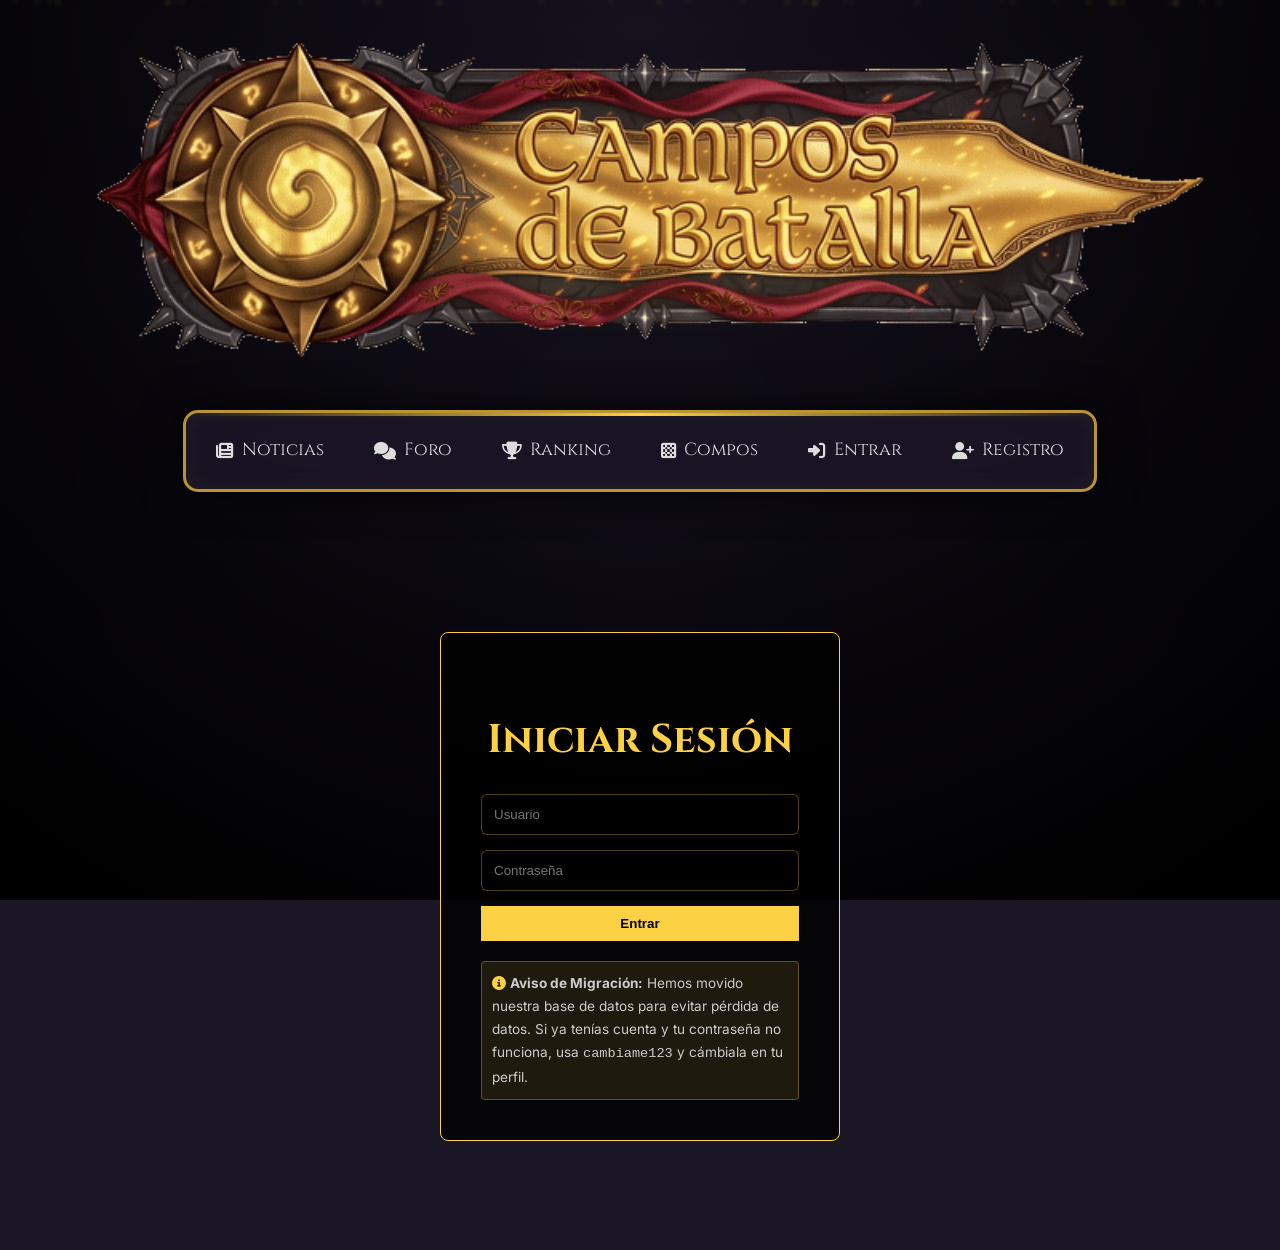
==== admin.html @ 14086f9f "Initial commit - BG Ranking Latam (Dual DB & Country Flags)" ====
<!DOCTYPE html>
<html lang="es">

<head>
    <meta charset="UTF-8">
    <meta name="viewport" content="width=device-width, initial-scale=1.0">
    <title>Panel Admin | La Taberna</title>

    <!-- Favicons -->
    <link rel="apple-touch-icon" sizes="180x180" href="/apple-touch-icon.png">
    <link rel="icon" type="image/png" sizes="32x32" href="/favicon-32x32.png">
    <link rel="icon" type="image/png" sizes="16x16" href="/favicon-16x16.png">
    <link rel="manifest" href="/site.webmanifest">
    <link
        href="https://fonts.googleapis.com/css2?family=Cinzel:wght@400;700;900&family=Lato:wght@300;400;700&display=swap"
        rel="stylesheet">
    <link rel="stylesheet" href="https://cdnjs.cloudflare.com/ajax/libs/font-awesome/6.4.0/css/all.min.css">
    <link href="https://cdn.quilljs.com/1.3.6/quill.snow.css" rel="stylesheet">
    <link rel="stylesheet" href="styles.css">
    <style>
        .admin-container {
            width: 100%;
            max-width: 950px;
            margin: 0 auto;
            padding: 20px;
            color: #eee;
        }

        .login-box {
            background: rgba(0, 0, 0, 0.8);
            padding: 40px;
            border: 1px solid var(--hs-gold);
            border-radius: 8px;
            max-width: 400px;
            margin: 50px auto;
            text-align: center;
        }

        .login-box input {
            width: 100%;
            padding: 10px;
            margin-bottom: 15px;
            background: #222;
            border: 1px solid #444;
            color: #fff;
        }

        .login-box button {
            width: 100%;
            padding: 10px;
            background: var(--hs-gold);
            border: none;
            font-weight: bold;
            cursor: pointer;
        }

        .admin-panel {
            display: none;
        }

        .tab-content {
            display: none;
        }

        .panel-section {
            background: rgba(255, 255, 255, 0.03);
            border: 1px solid var(--glass-border);
            backdrop-filter: blur(10px);
            padding: 25px;
            margin-bottom: 25px;
            border-radius: 12px;
            box-shadow: 0 4px 15px rgba(0, 0, 0, 0.2);
        }

        .panel-section h3 {
            border-bottom: 2px solid var(--hs-gold-dim);
            padding-bottom: 12px;
            margin-bottom: 20px;
            color: var(--hs-gold);
            font-family: 'Cinzel', serif;
            letter-spacing: 1px;
        }

        .form-group {
            margin-bottom: 15px;
        }

        .form-group label {
            display: block;
            margin-bottom: 8px;
            color: #ccc;
            font-size: 0.9rem;
            font-weight: 500;
        }

        .form-group input,
        .form-group textarea,
        .login-box input {
            width: 100%;
            padding: 12px;
            background: rgba(0, 0, 0, 0.4);
            border: 1px solid var(--glass-border);
            border-radius: 6px;
            color: #fff;
            transition: all 0.3s;
        }

        .form-group input:focus,
        .login-box input:focus {
            outline: none;
            border-color: var(--hs-gold);
            background: rgba(0, 0, 0, 0.6);
            box-shadow: 0 0 10px rgba(252, 209, 68, 0.2);
        }

        .btn-action {
            background: linear-gradient(135deg, #4a6fa5, #355086);
            border: none;
            border-radius: 6px;
            color: #fff;
            padding: 10px 20px;
            font-weight: bold;
            cursor: pointer;
            transition: all 0.3s;
            display: inline-flex;
            align-items: center;
            gap: 8px;
        }

        .btn-action:hover {
            transform: translateY(-2px);
            box-shadow: 0 5px 15px rgba(0, 0, 0, 0.3);
            filter: brightness(1.1);
        }

        .admin-tabs {
            display: flex;
            gap: 10px;
            margin-bottom: 25px;
            border-bottom: 2px solid rgba(255, 255, 255, 0.05);
            padding-bottom: 10px;
        }

        .tab-btn {
            background: rgba(255, 255, 255, 0.05);
            border: 1px solid transparent;
            color: #aaa;
            padding: 10px 20px;
            cursor: pointer;
            border-radius: 8px 8px 0 0;
            transition: all 0.3s;
            font-family: 'Cinzel', serif;
            font-size: 0.9rem;
        }

        .tab-btn:hover {
            color: #fff;
            background: rgba(255, 255, 255, 0.1);
        }

        .tab-btn.active {
            background: rgba(252, 209, 68, 0.1);
            color: var(--hs-gold);
            border-bottom: 2px solid var(--hs-gold);
            border-left: 1px solid rgba(252, 209, 68, 0.2);
            border-right: 1px solid rgba(252, 209, 68, 0.2);
            border-top: 1px solid rgba(252, 209, 68, 0.2);
        }

        .user-row {
            background: rgba(255, 255, 255, 0.03);
            border: 1px solid rgba(255, 255, 255, 0.05);
            padding: 15px;
            margin-bottom: 10px;
            border-radius: 10px;
            display: flex;
            justify-content: space-between;
            align-items: center;
            transition: all 0.3s;
        }

        .user-row:hover {
            background: rgba(252, 209, 68, 0.05);
            border-color: rgba(252, 209, 68, 0.2);
        }
    </style>
</head>

<body class="admin-bg-premium">
    <div class="particles" id="particles"></div>
    <main class="content-wrapper">
        <header>
            <div class="header-banner"></div>
            <nav id="main-nav" class="main-nav"></nav>
        </header>

        <div class="admin-container">
            <!-- Login View -->
            <div id="login-view" class="login-box">
                <h2 style="font-family:'Cinzel'; color:var(--hs-gold); margin-bottom:20px;">Iniciar Sesión</h2>
                <input type="text" id="username" placeholder="Usuario">
                <input type="password" id="password" placeholder="Contraseña">
                <button onclick="login()">Entrar</button>
                <div
                    style="margin-top:20px; padding:10px; background:rgba(252,209,68,0.1); border:1px solid rgba(252,209,68,0.3); border-radius:4px; font-size:0.85rem; color:#ccc; text-align:left;">
                    <i class="fa-solid fa-circle-info" style="color:var(--hs-gold);"></i>
                    <strong>Aviso de Migración:</strong> Hemos movido nuestra base de datos para evitar pérdida de
                    datos.
                    Si ya tenías cuenta y tu contraseña no funciona, usa <code>cambiame123</code> y cámbiala en tu
                    perfil.
                </div>
                <p id="login-error" style="color:red; margin-top:10px; display:none;"></p>
            </div>

            <!-- Admin Panel View -->
            <div id="admin-panel" class="admin-panel">
                <div style="display:flex; justify-content:space-between; align-items:center; margin-bottom:20px;">
                    <h1>Panel de Administración</h1>
                    <button onclick="logout()"
                        style="background:#555; color:#fff; border:none; padding:5px 10px;">Salir</button>
                </div>

                <!-- Tabs -->
                <div class="admin-tabs" style="margin-bottom: 20px; border-bottom: 1px solid #444;">
                    <button class="tab-btn active" onclick="switchTab('tab-dashboard')">Dashboard</button>
                    <button class="tab-btn" onclick="switchTab('tab-news')">Noticias</button>
                    <button class="tab-btn" onclick="switchTab('tab-forum')">Foro</button>
                    <button class="tab-btn" onclick="switchTab('tab-players')">Jugadores</button>
                    <button class="tab-btn" onclick="switchTab('tab-users')">Usuarios</button>
                    <button class="tab-btn" onclick="switchTab('tab-profile')">Mi Cuenta</button>
                </div>

                <!-- Tab: Dashboard -->
                <div id="tab-dashboard" class="tab-content" style="display:block;">
                    <div
                        style="display:grid; grid-template-columns: repeat(auto-fit, minmax(200px, 1fr)); gap:20px; margin-bottom:30px;">
                        <div class="panel-section" style="margin-bottom:0; text-align:center;">
                            <h4 style="color:var(--hs-gold);">Noticias</h4>
                            <div id="stat-news" style="font-size:2rem; font-weight:bold;">0</div>
                        </div>
                        <div class="panel-section" style="margin-bottom:0; text-align:center;">
                            <h4 style="color:var(--hs-gold);">Jugadores</h4>
                            <div id="stat-players" style="font-size:2rem; font-weight:bold;">0</div>
                        </div>
                        <div class="panel-section" style="margin-bottom:0; text-align:center;">
                            <h4 style="color:var(--hs-gold);">Usuarios</h4>
                            <div id="stat-users" style="font-size:2rem; font-weight:bold;">0</div>
                        </div>
                    </div>

                    <div class="panel-section">
                        <h3>Acciones Rápidas</h3>
                        <div style="display:flex; gap:10px; flex-wrap:wrap;">
                            <button class="btn-action" onclick="switchTab('tab-news')"><i class="fa-solid fa-plus"></i>
                                Nueva Noticia</button>
                            <button class="btn-action" style="background:#28a745;" onclick="switchTab('tab-players')"><i
                                    class="fa-solid fa-user-plus"></i> Añadir Jugador</button>
                            <button class="btn-action" style="background:#6c757d;"
                                onclick="window.location.href='/forum.html'"><i class="fa-solid fa-comments"></i> Ir al
                                Foro</button>
                        </div>
                    </div>
                </div>

                <!-- Tab: Foro -->
                <div id="tab-forum" class="tab-content" style="display:none;">
                    <div class="panel-section">
                        <h3>Gestión del Foro</h3>
                        <p>Lista de todos los temas publicados. Puedes gestionar temas y mensajes.</p>
                        <div id="admin-forum-list" class="user-list">
                            <!-- Forum topics will be loaded here -->
                            <div style="text-align:center; padding:20px;">Cargando foro...</div>
                        </div>
                    </div>
                </div>

                <!-- Tab: Perfil (For Everyone) -->
                <div id="tab-profile" class="tab-content">
                    <div class="panel-section">
                        <h3>Información de Cuenta</h3>
                        <div class="user-row"
                            style="background:rgba(252,209,68,0.1); border:1px solid var(--hs-gold); padding:15px; border-radius:8px;">
                            <div class="user-info" style="font-family:'Cinzel';">
                                <strong>Usuario:</strong> <span id="profile-username">---</span><br>
                                <strong>Rango:</strong> <span id="profile-role">---</span><br>
                                <strong>BattleTag:</strong> <span id="profile-battletag">---</span>
                            </div>
                        </div>

                        <div
                            style="margin-top:20px; background:rgba(252,209,68,0.05); padding:15px; border-radius:8px; border:1px solid rgba(252,209,68,0.2);">
                            <h4 style="color:var(--hs-gold); margin-bottom:15px;"><i class="fa-solid fa-id-card"></i>
                                Actualizar BattleTag</h4>
                            <div class="form-group" style="display:flex; gap:10px; margin-bottom:0;">
                                <input type="text" id="new-battletag" placeholder="Ej: MiTag#1234" style="flex:1;">
                                <button class="btn-action" onclick="updateBattleTag()"
                                    style="white-space:nowrap;">Guardar Tag</button>
                            </div>
                            <p id="bt-msg" style="margin-top:10px; font-size:0.85rem;"></p>
                        </div>

                        <div style="margin-top:30px; border-top:1px solid rgba(252,209,68,0.2); padding-top:20px;">
                            <h4 style="color:var(--hs-gold); margin-bottom:15px;"><i class="fa-solid fa-lock"></i>
                                Seguridad: Cambiar Contraseña</h4>
                            <div id="pass-msg" style="margin-bottom:15px; font-weight:bold;"></div>
                            <div class="form-group">
                                <label>Contraseña Actual</label>
                                <input type="password" id="pass-current" placeholder="Tu contraseña actual">
                            </div>
                            <div class="form-group">
                                <label>Nueva Contraseña</label>
                                <input type="password" id="pass-new" placeholder="Min. 6 caracteres">
                            </div>
                            <div class="form-group">
                                <label>Confirmar Nueva Contraseña</label>
                                <input type="password" id="pass-confirm" placeholder="Repite la nueva contraseña">
                            </div>
                            <button class="btn-action" onclick="changePassword()">Actualizar Contraseña</button>
                        </div>
                    </div>
                </div>

                <!-- Tab: Jugadores -->
                <div id="tab-players" class="tab-content">
                    <div class="panel-section">
                        <h3>Añadir Jugador al Ranking</h3>
                        <div class="form-group">
                            <label>BattleTag (Nombre#1234)</label>
                            <input type="text" id="player-bt" placeholder="Ej: Kuosito#2154">
                        </div>
                        <div class="form-group">
                            <label>Canal de Twitch (Opcional)</label>
                            <input type="text" id="player-twitch" placeholder="Ej: kuosito">
                        </div>
                        <button class="btn-action" onclick="addPlayer()">Añadir Jugador</button>
                        <p id="player-msg" style="margin-top:10px;"></p>
                    </div>

                    <div class="panel-section" style="border-color: #ff6b6b;">
                        <h3 style="color:#ff6b6b; border-color:#ff6b6b;">Eliminar Jugador</h3>
                        <div class="form-group">
                            <label>BattleTag a eliminar</label>
                            <input type="text" id="del-player-bt" placeholder="Ej: Trolls#1234">
                        </div>
                        <button class="btn-action" style="background:#ff4444;" onclick="deletePlayer()">Eliminar
                            Jugador</button>
                    </div>
                </div>

                <!-- Tab: Noticias -->
                <div id="tab-news" class="tab-content" style="display:none;">
                    <div class="panel-section" id="news-editor-container">
                        <h3 id="news-form-title">Publicar Noticia</h3>
                        <input type="hidden" id="edit-news-id">
                        <div class="form-group">
                            <label>Título</label>
                            <input type="text" id="news-title">
                        </div>
                        <div class="form-group">
                            <label>Contenido</label>
                            <div style="margin-bottom:8px; display:flex; gap:5px;">
                                <button class="btn-action" style="padding:4px 8px; font-size:0.75rem;"
                                    onclick="insertMediaToQuill('img')"><i class="fa-solid fa-image"></i>
                                    +Imagen</button>
                                <button class="btn-action" style="padding:4px 8px; font-size:0.75rem;"
                                    onclick="insertMediaToQuill('yt')"><i class="fa-brands fa-youtube"></i>
                                    +YouTube</button>
                                <button class="btn-action"
                                    style="padding:4px 8px; font-size:0.75rem; background:#9146ff;"
                                    onclick="insertMediaToQuill('tw')"><i class="fa-brands fa-twitch"></i>
                                    +Twitch</button>
                            </div>
                            <div id="news-editor-quill" style="height: 300px;"></div>
                        </div>
                        <div style="display:flex; gap:10px;">
                            <button class="btn-action" id="btn-post-news" onclick="postNews()">Publicar Noticia</button>
                            <button class="btn-action" id="btn-cancel-edit" style="background:#555; display:none;"
                                onclick="cancelNewsEdit()">Cancelar</button>
                        </div>
                        <div id="news-comments-section"
                            style="display:none; margin-top:30px; border-top:1px solid rgba(252,209,68,0.2); padding-top:20px;">
                            <h4 style="color:var(--hs-gold); margin-bottom:15px;">Gestionar Comentarios</h4>
                            <div id="news-comments-list"></div>
                        </div>
                        <p id="news-msg" style="margin-top:10px;"></p>
                    </div>

                    <div class="panel-section">
                        <h3>Gestionar Noticias</h3>
                        <div id="admin-news-list" style="max-height: 400px; overflow-y: auto;">
                            <!-- List of news will be injected here -->
                        </div>
                    </div>
                </div>

                <!-- Tab: Usuarios -->
                <div id="tab-users" class="tab-content" style="display:none;">
                    <div class="panel-section">
                        <h3>Gestión de Usuarios</h3>
                        <button class="btn-action" onclick="loadUsers()">Recargar Lista</button>
                        <div id="users-list" style="margin-top:20px; max-height: 400px; overflow-y: auto;">
                            <!-- Users injected here -->
                        </div>
                    </div>
                </div>

            </div>
        </div>

    </main>
    <script src="https://cdn.quilljs.com/1.3.6/quill.js"></script>
    <script src="js/utils.js"></script>
    <script src="js/nav.js"></script>
    <script src="js/admin.js"></script>
</body>

</html>
---- styles.css ----
:root {
    --hs-gold: #fcd144;
    --hs-gold-dim: #b89531;
    --hs-blue-glow: #00d2ff;
    --hs-text: #f0f0f0;
    --hs-tournament: #00ff9d;
    --twitch-color: #9146ff;
    --bg-dark: #1b1626;
    --card-bg: rgba(27, 22, 38, 0.85);
    --glass-border: rgba(252, 209, 68, 0.3);
    --duel-red: #ff4500;
}

/* Accessibility Focus */
:focus-visible {
    outline: 2px solid var(--hs-gold);
    outline-offset: 2px;
}

* {
    box-sizing: border-box;
}

body {
    font-family: 'Lato', sans-serif;
    background-color: #0b0d12;
    background-image: linear-gradient(rgba(0, 0, 0, 0.6), rgba(0, 0, 0, 0.6)), url('assets/img/bg.png');
    background-size: cover;
    background-position: center;
    background-attachment: fixed;
    color: var(--hs-text);
    margin: 0;
    padding: 0;
    min-height: 100vh;
    overflow-x: hidden;
}

.admin-bg-premium {
    background-color: var(--bg-dark) !important;
    background-image: radial-gradient(circle at top, #1b1626 0%, #000 100%) !important;
    background-attachment: fixed !important;
}

/* Particles handled by utils.js */

.podium-info {
    width: 100%;
    position: absolute;
    bottom: 35px;
    left: 0;
    z-index: 2;
    display: flex;
    flex-direction: column;
    align-items: center;
    gap: 5px;
    background: none;
    transition: all 0.4s ease-out;
}

.rank-1 .podium-info {
    bottom: -5px;
}

.rank-2 .podium-info {
    bottom: -5px;
}

.rank-3 .podium-info {
    bottom: -5px;
}

.podium-card:hover .podium-info {
    transform: scale(1.1) translateY(15px);
}

.rank-2 .podium-info,
.rank-3 .podium-info {
    background: none;
}

.podium-name {
    font-family: 'Metamorphic', serif;
    font-weight: 900;
    text-transform: uppercase;
    letter-spacing: 1px;
    text-shadow: 2px 2px 0 #000, -1px -1px 0 #000, 1px -1px 0 #000, -1px 1px 0 #000, 1px 1px 0 #000;
}

.rank-1 .podium-name {
    color: #fcd144;
}

.rank-2 .podium-name {
    color: #e0e0e0;
}

.rank-3 .podium-name {
    color: #cd7f32;
}

.podium-tag,
.podium-mmr {
    text-shadow: 2px 2px 0 #000, -1px -1px 0 #000, 1px -1px 0 #000, -1px 1px 0 #000, 1px 1px 0 #000;
}

.content-wrapper {
    position: relative;
    z-index: 1;
    display: flex;
    flex-direction: column;
    align-items: center;
    padding: 40px 20px;
    max-width: 1200px;
    margin: 0 auto;
}

header {
    text-align: center;
    margin-bottom: 40px;
}

h1 {
    font-family: 'Metamorphic', serif;
    font-weight: 900;
    font-size: 4rem;
    color: var(--hs-gold);
    text-transform: uppercase;
    text-shadow: 0 4px 15px rgba(0, 0, 0, 0.9), 0 0 30px rgba(252, 209, 68, 0.6);
    margin: 0;
    letter-spacing: 6px;
}

.subtitle {
    font-family: 'MedievalSharp', cursive;
    color: var(--hs-gold);
    font-size: 2.2rem;
    margin: 40px 0 20px 0;
    letter-spacing: 3px;
    text-shadow: 0 4px 10px rgba(0, 0, 0, 0.8);
    display: block;
    text-align: center;
    text-transform: uppercase;
}

.header-banner {
    width: 100vw;
    height: 350px;
    background: url('assets/img/ranking_spanish_flag_banner.gif') center top/contain no-repeat;
    border: none;
    box-shadow: none;
    margin: 0;
    margin-left: calc(-50vw + 50%);
    margin-bottom: 20px;
    position: relative;
    display: block;
    overflow: hidden;
}

/* Elegant pulsing golden glow animation */
.header-banner::before {
    content: "";
    position: absolute;
    top: 0;
    left: 0;
    width: 100%;
    height: 100%;
    background: radial-gradient(ellipse at center, rgba(252, 209, 68, 0.15) 0%, transparent 50%);
    animation: pulse-glow 3s infinite ease-in-out;
    pointer-events: none;
    z-index: 5;
}

.header-banner::after {
    content: "";
    position: absolute;
    top: 0;
    left: -100%;
    width: 50%;
    height: 100%;
    background: linear-gradient(90deg, transparent 0%, rgba(255, 255, 255, 0.08) 50%, transparent 100%);
    animation: sweep 8s infinite linear;
    pointer-events: none;
    z-index: 10;
}

@keyframes pulse-glow {

    0%,
    100% {
        opacity: 0.3;
        transform: scale(1);
    }

    50% {
        opacity: 0.8;
        transform: scale(1.02);
    }
}

@keyframes sweep {
    0% {
        left: -100%;
    }

    100% {
        left: 200%;
    }
}

.banner-title {
    position: relative;
    z-index: 5;
    font-family: 'Metamorphic', serif;
    font-size: 3rem;
    color: var(--hs-gold);
    text-transform: uppercase;
    text-shadow: 0 4px 10px rgba(0, 0, 0, 0.9), 0 0 20px rgba(252, 209, 68, 0.5);
    margin-bottom: 15px;
    letter-spacing: 4px;
}

.ornate-container {
    display: none;
}

.rune {
    position: absolute;
    font-family: 'Cinzel', serif;
    color: rgba(252, 209, 68, 0.3);
    font-size: 1.5rem;
    pointer-events: none;
    animation: rune-float 20s infinite linear;
}

@keyframes rune-float {
    0% {
        transform: translateY(100vh) rotate(0deg);
        opacity: 0;
    }

    10% {
        opacity: 0.5;
    }

    90% {
        opacity: 0.5;
    }

    100% {
        transform: translateY(-10vh) rotate(360deg);
        opacity: 0;
    }
}

.season-label {
    font-family: 'Cinzel', serif;
    color: var(--hs-gold);
    font-size: 1.2rem;
    letter-spacing: 2px;
    margin-bottom: 8px;
    opacity: 0.8;
}

.season-nav {
    display: flex;
    gap: 6px;
    flex-wrap: nowrap;
    justify-content: center;
    margin-bottom: 30px;
    max-width: 100%;
    overflow-x: auto;
    padding-bottom: 5px;
    scrollbar-width: none;
    /* Hide scrollbar Firefox */
}

.season-nav::-webkit-scrollbar {
    display: none;
    /* Hide scrollbar Chrome/Safari */
}

.season-btn {
    background: rgba(43, 29, 48, 0.4);
    border: 1px solid var(--glass-border);
    color: #888;
    padding: 5px 10px;
    font-family: 'Lato', sans-serif;
    /* Cleaner for just numbers */
    cursor: pointer;
    transition: all 0.2s cubic-bezier(0.4, 0, 0.2, 1);
    font-size: 0.85rem;
    font-weight: bold;
    border-radius: 4px;
    backdrop-filter: blur(5px);
    white-space: nowrap;
    min-width: 35px;
}

.season-btn:hover {
    border-color: var(--hs-gold);
    color: #fff;
    background: rgba(252, 209, 68, 0.1);
    transform: translateY(-2px);
}

.season-btn.active {
    background: var(--hs-gold);
    color: #1a0f1f;
    border-color: var(--hs-gold);
    font-weight: bold;
    box-shadow: 0 0 20px rgba(252, 209, 68, 0.5);
    transform: scale(1.05);
}

.podium {
    display: flex;
    justify-content: center;
    align-items: flex-end;
    gap: 20px;
    margin-bottom: 50px;
    width: 100%;
}

.podium-card {
    background: rgba(27, 22, 38, 0.3);
    border: none;
    border-radius: 15px;
    padding: 20px;
    text-align: center;
    backdrop-filter: blur(5px);
    transition: all 0.3s cubic-bezier(0.4, 0, 0.2, 1);
    position: relative;
    box-shadow: none;
    display: flex;
    flex-direction: column;
    align-items: center;
    justify-content: flex-end;
    overflow: hidden;
    min-height: 450px;
    cursor: pointer;
}

.podium-card:hover {
    transform: translateY(-10px) scale(1.05);
    z-index: 10;
}

.podium-card>* {
    position: relative;
    z-index: 2;
    text-shadow: 0 2px 4px rgba(0, 0, 0, 0.9);
}

.podium-badge {
    background: var(--hs-gold);
    color: #000;
    padding: 5px 15px;
    border-radius: 20px;
    font-size: 0.8rem;
    font-weight: bold;
    font-family: 'Cinzel', serif;
    margin-bottom: 10px;
    box-shadow: 0 0 10px rgba(252, 209, 68, 0.5);
}

/* Tiered Badges */
.badge-coins {
    background: linear-gradient(135deg, #7f8c8d 0%, #bdc3c7 100%);
    color: #fff;
    border: 1px solid #95a5a6;
}

.badge-apprentice {
    background: linear-gradient(135deg, #cd7f32 0%, #e6aa68 100%);
    color: #fff;
    border: 1px solid #a0522d;
}

.badge-mercenary {
    background: linear-gradient(135deg, #bdc3c7 0%, #ecf0f1 100%);
    color: #333;
    border: 1px solid #7f8c8d;
}

.badge-veteran {
    background: linear-gradient(135deg, #f1c40f 0%, #f39c12 100%);
    color: #fff;
    border: 1px solid #d35400;
    box-shadow: 0 0 5px rgba(243, 156, 18, 0.5);
}

.badge-archmage {
    background: linear-gradient(135deg, #3498db 0%, #2980b9 100%);
    color: #fff;
    border: 1px solid #3498db;
    box-shadow: 0 0 8px rgba(52, 152, 219, 0.6);
}

.badge-titan {
    background: linear-gradient(135deg, #8e44ad 0%, #9b59b6 100%);
    color: #fff;
    border: 1px solid #8e44ad;
    box-shadow: 0 0 10px rgba(142, 68, 173, 0.7);
}

.badge-legacy {
    background: linear-gradient(135deg, #c0392b 0%, #e74c3c 100%);
    color: #fff;
    border: 1px solid #c0392b;
    box-shadow: 0 0 12px rgba(231, 76, 60, 0.8);
}

.badge-primordial {
    background: linear-gradient(135deg, #FFD700 0%, #FFA500 50%, #FFD700 100%);
    background-size: 200% auto;
    color: #000;
    border: 1px solid #B8860B;
    box-shadow: 0 0 15px rgba(255, 215, 0, 0.8), 0 0 30px rgba(255, 165, 0, 0.6);
    animation: shine 3s linear infinite;
    font-weight: 900;
}

@keyframes shine {
    to {
        background-position: 200% center;
    }
}

.duel-checkbox-wrapper {
    display: inline-block;
    position: relative;
    cursor: pointer;
    font-size: 1.2rem;
    user-select: none;
}

.duel-checkbox-wrapper input {
    position: absolute;
    opacity: 0;
    cursor: pointer;
    height: 0;
    width: 0;
}

.duel-checkmark {
    display: inline-flex;
    align-items: center;
    justify-content: center;
    height: 35px;
    width: 35px;
    background-color: rgba(255, 255, 255, 0.05);
    border: 2px solid var(--glass-border);
    border-radius: 50%;
    color: #555;
    transition: all 0.3s;
}

.duel-checkbox-wrapper:hover input~.duel-checkmark {
    background-color: rgba(255, 255, 255, 0.1);
    border-color: var(--hs-gold);
}

.duel-checkbox-wrapper input:checked~.duel-checkmark {
    background-color: var(--duel-red);
    border-color: var(--duel-red);
    color: #fff;
    box-shadow: 0 0 15px var(--duel-red);
    transform: scale(1.1) rotate(15deg);
}

.stats-btn {
    background: linear-gradient(180deg, rgba(252, 209, 68, 0.2) 0%, rgba(252, 209, 68, 0.05) 100%);
    border: 2px solid var(--hs-gold-dim);
    border-radius: 8px;
    color: var(--hs-gold);
    padding: 8px 12px;
    cursor: pointer;
    transition: all 0.3s;
    font-size: 1rem;
}

.stats-btn:hover {
    background: var(--hs-gold);
    color: #000;
    box-shadow: 0 0 15px rgba(252, 209, 68, 0.5);
    transform: scale(1.1);
}

.twitch-link {
    color: var(--twitch-color);
    text-decoration: none;
    font-weight: bold;
    transition: all 0.3s;
}

.twitch-link:hover {
    text-shadow: 0 0 10px var(--twitch-color);
}

.twitch-link.live {
    color: #fff;
    background: var(--twitch-color);
    padding: 4px 10px;
    border-radius: 10px;
    animation: pulse-live 2s infinite;
}

.podium-card.rank-1 {
    width: 320px;
    order: 2;
    z-index: 5;
    transform: scale(1.05);
}

.podium-card.rank-1:hover {
    transform: scale(1.15) translateY(-10px);
}

.podium-card.rank-2 {
    width: 280px;
    order: 1;
}

.podium-card.rank-3 {
    width: 280px;
    order: 3;
}

.rank-medal {
    position: absolute;
    top: 0;
    left: 0;
    width: 100%;
    height: 100%;
    background-size: contain;
    background-repeat: no-repeat;
    background-position: center bottom;
    z-index: 0;
    transition: transform 0.5s;
}

.podium-card:hover .rank-medal {
    transform: scale(1.1);
}

.rank-1 .rank-medal {
    background-image: url('assets/podium/top1.gif');
    height: 100%;
}

.rank-2 .rank-medal {
    background-image: url('assets/podium/top2.gif');
}

.rank-3 .rank-medal {
    background-image: url('assets/podium/top3.gif');
}

.podium-name {
    font-size: 1.4rem;
    color: #fff;
    margin: 10px 0;
}

.podium-mmr {
    font-family: 'Cinzel', serif;
    font-weight: bold;
    color: var(--hs-gold);
    font-size: 1.2rem;
}

.podium-tag {
    font-size: 0.8rem;
    color: #999;
    margin-top: -5px;
}

.search-container {
    width: 100%;
    max-width: 950px;
    margin-bottom: 20px;
    display: flex;
    gap: 15px;
}

.search-input {
    flex: 1;
    background: rgba(0, 0, 0, 0.5);
    border: 2px solid var(--glass-border);
    border-radius: 50px;
    padding: 15px 30px;
    color: #fff;
    font-size: 1.1rem;
    font-family: 'MedievalSharp', cursive;
    outline: none;
    transition: all 0.3s;
    backdrop-filter: blur(5px);
    box-shadow: 0 4px 15px rgba(0, 0, 0, 0.3);
}

.search-input:focus {
    border-color: var(--hs-gold);
    background: rgba(0, 0, 0, 0.7);
    box-shadow: 0 0 20px rgba(252, 209, 68, 0.3);
}

.table-container {
    width: 100%;
    max-width: 950px;
    background: rgba(27, 22, 38, 0.7);
    border: 1px solid var(--glass-border);
    border-radius: 12px;
    box-shadow: 0 0 30px rgba(0, 0, 0, 0.6);
    overflow: hidden;
    backdrop-filter: blur(10px);
    position: relative;
    transition: all 0.3s;
}

.table-container:hover {
    border-color: var(--hs-gold);
}

.table-container::before {
    content: "";
    position: absolute;
    top: 0;
    left: 0;
    right: 0;
    height: 5px;
    background: linear-gradient(90deg, transparent, var(--hs-gold), transparent);
}

table {
    width: 100% !important;
    border-collapse: collapse !important;
    table-layout: fixed !important;
    margin-top: 20px;
}

thead {
    background: transparent !important;
    border-bottom: 2px solid var(--glass-border);
}

th {
    font-family: 'Cinzel', serif;
    color: var(--hs-gold) !important;
    padding: 15px 10px !important;
    font-size: 1rem;
    text-transform: uppercase;
    letter-spacing: 1px;
    border-bottom: 2px solid rgba(252, 209, 68, 0.2);
    background: transparent !important;
    box-shadow: none !important;
    outline: none !important;
}

/* Sincronización Estricta (PX para evitar variaciones) */
.col-rank-es {
    width: 60px !important;
    min-width: 60px !important;
    text-align: center !important;
}

.col-rank-eu {
    width: 70px !important;
    min-width: 70px !important;
    text-align: center !important;
}

.col-mmr {
    width: 110px !important;
    min-width: 110px !important;
    text-align: right !important;
    padding-right: 15px !important;
}

.col-player {
    width: auto !important;
    text-align: left !important;
}

td {
    padding: 8px 10px !important;
    border-bottom: 1px solid rgba(255, 255, 255, 0.03);
    transition: all 0.2s;
    height: 48px;
    vertical-align: middle;
    background: transparent !important;
}

tr:hover td {
    background: rgba(252, 209, 68, 0.08);
}

.col-rank-es {
    font-family: 'Cinzel', serif;
    font-weight: bold;
    color: var(--hs-text);
}

.col-rank-eu {
    color: #999;
}

.player-row-content {
    display: flex;
    align-items: center;
    gap: 8px;
    max-width: 100%;
    overflow: hidden;
}

.player-info {
    display: flex;
    flex-direction: column;
    align-items: flex-start;
    gap: 2px;
    min-width: 0;
    flex: 1;
}

.name-container {
    display: flex;
    align-items: center;
    gap: 4px;
}

.player-name {
    font-weight: bold;
    color: #fff;
    font-size: 0.95rem;
    white-space: nowrap;
}

.player-tag {
    font-size: 0.75rem;
    color: #666;
    white-space: nowrap;
}

.col-mmr {
    font-family: 'Cinzel', serif;
    font-weight: bold;
    color: var(--hs-gold);
}

.player-avatar {
    width: 24px;
    /* Aún más pequeño */
    height: 24px;
    border-radius: 50%;
    border: 1px solid var(--glass-border);
    object-fit: cover;
    transition: all 0.3s;
    background: linear-gradient(90deg, #333 25%, #444 50%, #333 75%);
    background-size: 200% 100%;
    animation: skeleton-loading 1.5s infinite;
}

.player-avatar[src] {
    animation: none;
    background: none;
}

@keyframes skeleton-loading {
    0% {
        background-position: 200% 0;
    }

    100% {
        background-position: -200% 0;
    }
}

.player-avatar.live {
    border: 3px solid #ff4b4b;
    box-shadow: 0 0 15px rgba(255, 75, 75, 0.6), 0 0 30px rgba(255, 75, 75, 0.4);
    animation: live-glow 1.5s infinite alternate ease-in-out;
}

@keyframes live-glow {
    from {
        box-shadow: 0 0 10px rgba(255, 75, 75, 0.6), 0 0 20px rgba(255, 75, 75, 0.3);
    }

    to {
        box-shadow: 0 0 25px #ff4b4b, 0 0 50px rgba(255, 75, 75, 0.7);
    }
}

.player-avatar-link {
    position: relative;
    display: inline-block;
    flex-shrink: 0;
}

.player-avatar-link.live::before {
    content: "";
    position: absolute;
    top: 0px;
    right: 0px;
    width: 14px;
    height: 14px;
    background: #ff4b4b;
    border: 2px solid #1b1626;
    border-radius: 50%;
    animation: live-pulse 1.5s infinite;
    z-index: 10;
}

.player-avatar-link.live::after {
    content: "LIVE";
    position: absolute;
    bottom: -6px;
    left: 50%;
    transform: translateX(-50%);
    background: #ff4b4b;
    color: #fff;
    font-size: 0.65rem;
    padding: 2px 8px;
    border-radius: 12px;
    font-weight: 800;
    white-space: nowrap;
    box-shadow: 0 4px 10px rgba(255, 0, 0, 0.5);
    display: flex;
    align-items: center;
    gap: 4px;
    border: 1px solid rgba(255, 255, 255, 0.3);
}

.player-avatar-link.live::after::before {
    content: "";
    display: inline-block;
    width: 6px;
    height: 6px;
    background: white;
    border-radius: 50%;
    animation: live-dot 1s infinite alternate;
}

@keyframes live-dot {
    from {
        opacity: 0.4;
    }

    to {
        opacity: 1;
    }
}

@keyframes live-pulse {

    0%,
    100% {
        transform: scale(1);
        opacity: 1;
    }

    50% {
        transform: scale(1.3);
        opacity: 0.7;
    }
}

@keyframes live-badge-pulse {

    0%,
    100% {
        transform: translateX(-50%) scale(1);
    }

    50% {
        transform: translateX(-50%) scale(1.05);
    }
}

.player-avatar-link:hover .player-avatar {
    transform: scale(1.15);
    border-color: var(--hs-gold);
}

.twitch-badge {
    display: inline-flex;
    align-items: center;
    justify-content: center;
    width: 32px;
    height: 32px;
    border-radius: 50%;
    background: #333;
    color: #666;
    text-decoration: none;
    transition: all 0.3s;
}

.twitch-badge.live {
    background: var(--twitch-color);
    color: #fff;
    box-shadow: 0 0 15px var(--twitch-color);
    animation: pulse-live 2s infinite;
}

@keyframes pulse-live {
    0% {
        transform: scale(1);
        box-shadow: 0 0 0 0 rgba(145, 70, 255, 0.7);
    }

    70% {
        transform: scale(1.1);
        box-shadow: 0 0 0 10px rgba(145, 70, 255, 0);
    }

    100% {
        transform: scale(1);
        box-shadow: 0 0 0 0 rgba(145, 70, 255, 0);
    }
}

.loading-overlay {
    padding: 60px;
    text-align: center;
    color: var(--hs-gold);
    font-family: 'Cinzel', serif;
    font-size: 1.5rem;
}

.spinner {
    width: 60px;
    height: 60px;
    border: 4px solid rgba(252, 209, 68, 0.1);
    border-top: 4px solid var(--hs-gold);
    border-right: 4px solid var(--hs-gold-dim);
    border-radius: 50%;
    animation: spin 0.8s infinite cubic-bezier(0.5, 0, 0.5, 1);
    margin: 0 auto 20px;
    box-shadow: 0 0 20px rgba(252, 209, 68, 0.3);
}

@keyframes spin {
    0% {
        transform: rotate(0deg);
    }

    100% {
        transform: rotate(360deg);
    }
}

footer {
    margin-top: 40px;
    padding: 20px;
    color: #666;
    font-size: 0.9rem;
    text-align: center;
}

@media (max-width: 768px) {
    h1 {
        font-size: 2.2rem;
    }

    .header-banner {
        height: 200px;
    }

    .podium {
        flex-direction: column;
        align-items: center;
    }

    .podium-card.rank-1,
    .podium-card.rank-2,
    .podium-card.rank-3 {
        width: 85%;
        max-width: 300px;
        min-height: 350px;
        order: initial;
        margin-bottom: 15px;
    }

    /* Hide non-critical columns on mobile */
    .th-eu,
    .col-rank-eu,
    .player-tag {
        display: none;
    }

    .search-input {
        font-size: 1rem;
        padding: 12px 20px;
    }
}

.table-row-animate {
    animation: row-in 0.4s ease-out forwards;
    opacity: 0;
}

@keyframes row-in {
    from {
        transform: translateX(-10px);
        opacity: 0;
    }

    to {
        transform: translateX(0);
        opacity: 1;
    }
}

/* Staggered animation for the first 20 rows */
tr:nth-child(1) {
    animation-delay: 0.05s;
}

tr:nth-child(2) {
    animation-delay: 0.1s;
}

tr:nth-child(3) {
    animation-delay: 0.15s;
}

tr:nth-child(4) {
    animation-delay: 0.2s;
}

tr:nth-child(5) {
    animation-delay: 0.25s;
}

tr:nth-child(6) {
    animation-delay: 0.3s;
}

tr:nth-child(7) {
    animation-delay: 0.35s;
}

tr:nth-child(8) {
    animation-delay: 0.4s;
}

tr:nth-child(n+9) {
    animation-delay: 0.45s;
}


::-webkit-scrollbar {
    width: 10px;
}

::-webkit-scrollbar-track {
    background: #0b0d12;
}

::-webkit-scrollbar-thumb {
    background: var(--hs-gold-dim);
    border-radius: 5px;
}

::-webkit-scrollbar-thumb:hover {
    background: var(--hs-gold);
}

.modal {
    display: none;
    position: fixed;
    z-index: 100;
    left: 0;
    top: 0;
    width: 100%;
    height: 100%;
    background-color: rgba(0, 0, 0, 0.85);
    backdrop-filter: blur(10px);
    justify-content: center;
    align-items: center;
}

.modal-content {
    background: var(--bg-dark);
    border: 2px solid var(--hs-gold);
    padding: 30px;
    border-radius: 20px;
    width: 90%;
    max-width: 800px;
    max-height: 90vh;
    overflow-y: auto;
    position: relative;
    box-shadow: 0 0 50px rgba(0, 0, 0, 1);
}

.close-modal {
    position: sticky;
    top: 0;
    float: right;
    font-size: 2.2rem;
    color: var(--hs-gold);
    cursor: pointer;
    z-index: 10;
    background: rgba(27, 22, 38, 0.9);
    width: 40px;
    height: 40px;
    display: flex;
    align-items: center;
    justify-content: center;
    border-radius: 50%;
    transition: all 0.3s;
}

.close-modal:hover {
    background: var(--hs-gold);
    color: #000;
    transform: scale(1.1);
}

.badge {
    font-size: 0.65rem;
    /* Más pequeño */
    padding: 1px 4px;
    /* Más compacto */
    border-radius: 3px;
    margin-left: 3px;
    font-weight: bold;
    text-transform: uppercase;
    display: inline-flex;
    align-items: center;
    white-space: nowrap;
}

.badge-fire {
    background: #ff4500;
    color: #fff;
    box-shadow: 0 0 10px #ff4500;
}

.badge-stream {
    background: var(--twitch-color);
    color: #fff;
    box-shadow: 0 0 10px var(--twitch-color);
}

.badge-gold {
    background: linear-gradient(135deg, #ffd700, #ffb700);
    color: #000;
    box-shadow: 0 0 10px rgba(255, 215, 0, 0.6);
}

.badge-silver {
    background: linear-gradient(135deg, #c0c0c0, #909090);
    color: #000;
    box-shadow: 0 0 10px rgba(192, 192, 192, 0.5);
}

.badge-elite {
    background: linear-gradient(135deg, #9400d3, #4b0082);
    color: #fff;
    box-shadow: 0 0 10px rgba(148, 0, 211, 0.5);
}

.badge-eu {
    background: linear-gradient(135deg, #0066cc, #003399);
    color: #fff;
    box-shadow: 0 0 10px rgba(0, 102, 204, 0.5);
}

.badges-wrapper {
    display: flex;
    gap: 4px;
    align-items: center;
    flex-wrap: wrap;
}

.badge i {
    font-size: 0.9rem;
    margin-right: 3px;
    vertical-align: middle;
}

.badge-stream i {
    color: #fff;
}

.table-row-animate:hover {
    transform: scale(1.005);
    background: rgba(252, 209, 68, 0.1) !important;
}

.compare-fab {
    position: fixed;
    bottom: 30px;
    right: 30px;
    background: var(--hs-gold);
    color: #000;
    width: 60px;
    height: 60px;
    border-radius: 50%;
    display: flex;
    justify-content: center;
    align-items: center;
    font-size: 1.5rem;
    cursor: pointer;
    z-index: 90;
    box-shadow: 0 5px 20px rgba(0, 0, 0, 0.5);
    transition: all 0.3s;
    display: none;
}

.compare-fab:hover {
    transform: scale(1.1) rotate(15deg);
}

.compare-count {
    position: absolute;
    top: -5px;
    right: -5px;
    background: #ff4500;
    color: #fff;
    font-size: 0.8rem;
    width: 24px;
    height: 24px;
    border-radius: 50%;
    display: flex;
    justify-content: center;
    align-items: center;
}

.cursor-pointer {
    cursor: pointer;
}

.comparison-container {
    display: flex;
    gap: 20px;
}

.comparison-col {
    flex: 1;
    text-align: center;
}

.comp-header {
    font-family: 'Cinzel', serif;
    color: var(--hs-gold);
    font-size: 1.5rem;
    margin-bottom: 20px;
}

.stat-row {
    display: flex;
    justify-content: space-between;
    padding: 10px;
    border-bottom: 1px solid rgba(255, 255, 255, 0.1);
}

.tools-bar {
    display: flex;
    justify-content: center;
    gap: 20px;
    margin: 30px 0;
    perspective: 1000px;
}

.tool-btn {
    background: linear-gradient(180deg, #4d3d2a 0%, #2a1f14 100%);
    border: 2px solid #8e6d3d;
    box-shadow: 0 4px 8px rgba(0, 0, 0, 0.6), inset 0 2px 2px rgba(255, 255, 255, 0.1);
    color: #fce688;
    padding: 10px 22px;
    border-radius: 8px;
    cursor: pointer;
    font-family: 'MedievalSharp';
    font-size: 1.1rem;
    text-transform: uppercase;
    letter-spacing: 1px;
    transition: all 0.2s cubic-bezier(0.175, 0.885, 0.32, 1.275);
    display: flex;
    align-items: center;
    gap: 10px;
    position: relative;
    overflow: hidden;
}

.tool-btn::after {
    content: "";
    position: absolute;
    top: 0;
    left: 0;
    width: 100%;
    height: 50%;
    background: rgba(255, 255, 255, 0.05);
    pointer-events: none;
}

.tool-btn:hover {
    transform: translateY(-3px) scale(1.05);
    border-color: #fcd144;
    box-shadow: 0 0 20px rgba(252, 209, 68, 0.3), inset 0 2px 2px rgba(255, 255, 255, 0.2);
    color: #fff;
}

.tool-btn:active {
    transform: translateY(1px) scale(0.98);
}

.btn-duel {
    background: linear-gradient(180deg, #8b1e1e 0%, #4a0f0f 100%);
    border: 2px solid #ff4500;
    color: #fff;
    font-weight: bold;
    font-size: 1.3rem;
    padding: 12px 30px;
    box-shadow: 0 6px 12px rgba(0, 0, 0, 0.7), 0 0 15px rgba(255, 69, 0, 0.4);
}

.btn-duel:hover {
    border-color: #ff8c00;
    box-shadow: 0 0 25px rgba(255, 69, 0, 0.6), inset 0 2px 5px rgba(255, 255, 255, 0.3);
    text-shadow: 0 0 10px #ff4500;
}

#duel-center-modal .modal-content {
    background: linear-gradient(135deg, #1a1a2e 0%, #16213e 100%);
    border: 3px solid #ff4500;
    box-shadow: 0 0 50px rgba(255, 69, 0, 0.4);
    max-width: 850px;
}

.duel-stage {
    display: flex;
    align-items: center;
    justify-content: space-around;
    gap: 20px;
    margin: 40px 0;
    position: relative;
}

.stats-modal {
    max-width: 900px !important;
    background: linear-gradient(135deg, #0b0d12 0%, #1a1e26 100%);
    overflow: hidden;
    padding: 0 !important;
    border: 2px solid var(--hs-gold);
}

.hero-header {
    display: flex;
    align-items: center;
    gap: 30px;
    padding: 40px;
    background: linear-gradient(to bottom, rgba(252, 209, 68, 0.1), transparent);
    border-bottom: 1px solid rgba(252, 209, 68, 0.2);
}

.hero-avatar-container {
    position: relative;
    width: 120px;
    height: 120px;
}

.hero-avatar {
    width: 100%;
    height: 100%;
    border-radius: 50%;
    border: 4px solid var(--hs-gold);
    box-shadow: 0 0 30px rgba(252, 209, 68, 0.4);
    object-fit: cover;
}

.live-indicator-big {
    position: absolute;
    bottom: -5px;
    left: 50%;
    transform: translateX(-50%);
    background: #ff4b4b;
    color: white;
    padding: 2px 10px;
    border-radius: 10px;
    font-size: 0.7rem;
    font-weight: bold;
    box-shadow: 0 0 10px #ff4b4b;
    display: none;
    animation: pulse 1s infinite;
}

.hero-info h2 {
    font-size: 3rem;
    color: var(--hs-gold);
    font-family: 'Cinzel', serif;
    margin: 0;
    text-shadow: 0 2px 10px rgba(0, 0, 0, 1);
}

.hero-badges {
    display: flex;
    gap: 10px;
    margin-top: 10px;
    flex-wrap: wrap;
}

.metrics-grid {
    display: grid;
    grid-template-columns: repeat(4, 1fr);
    gap: 20px;
    padding: 30px;
}

.metric-card {
    background: rgba(0, 0, 0, 0.4);
    border: 1px solid rgba(252, 209, 68, 0.2);
    padding: 20px;
    border-radius: 15px;
    text-align: center;
    transition: transform 0.3s;
}

.metric-card:hover {
    transform: translateY(-5px);
    background: rgba(252, 209, 68, 0.05);
}

.m-label {
    display: block;
    font-size: 0.75rem;
    color: #888;
    font-family: 'MedievalSharp';
    margin-bottom: 10px;
}

.m-value {
    display: block;
    font-size: 1.8rem;
    font-weight: bold;
    color: #fff;
    font-family: 'Cinzel', serif;
}

.m-sub {
    font-size: 0.7rem;
    color: #666;
    margin-top: 5px;
}

.m-delta {
    font-size: 0.9rem;
    font-weight: bold;
    margin-top: 5px;
}

.delta-up {
    color: #44ff44;
}

.delta-down {
    color: #ff4444;
}

.chart-container {
    padding: 0 30px 40px 30px;
    height: 300px;
}

.historical-section {
    padding: 0 30px 40px 30px;
}

.historical-section h3 {
    color: var(--hs-gold);
    font-family: 'Cinzel';
    font-size: 1.2rem;
    margin-bottom: 20px;
}

.badges-wrapper {
    display: flex;
    gap: 2px;
    align-items: center;
    overflow-x: auto;
    max-width: fit-content;
    white-space: nowrap;
    -ms-overflow-style: none;
    scrollbar-width: none;
}

.badges-wrapper::-webkit-scrollbar {
    display: none;
}

.trophy-case {
    display: flex;
    gap: 15px;
    flex-wrap: wrap;
}

.trophy-item {
    background: rgba(255, 255, 255, 0.05);
    border: 1px solid rgba(255, 255, 255, 0.1);
    padding: 10px 15px;
    border-radius: 10px;
    text-align: center;
    min-width: 100px;
}

.t-season {
    display: block;
    font-size: 0.7rem;
    color: #888;
}

.t-rank {
    display: block;
    font-size: 1.1rem;
    color: var(--hs-gold);
    font-weight: bold;
    font-family: 'Cinzel';
}

@media (max-width: 768px) {
    .hero-header {
        padding: 20px;
        flex-direction: column;
        text-align: center;
    }

    .metrics-grid {
        grid-template-columns: repeat(2, 1fr);
        padding: 20px;
    }

    .hero-info h2 {
        font-size: 2rem;
    }
}

@keyframes slideIn {
    from {
        transform: scale(0.8);
        opacity: 0;
    }

    to {
        transform: scale(1);
        opacity: 1;
    }
}

.duel-vs-circle {
    width: 80px;
    height: 80px;
    background: #ff4500;
    border-radius: 50%;
    display: flex;
    align-items: center;
    justify-content: center;
    font-size: 2rem;
    font-family: 'Cinzel';
    color: #fff;
    box-shadow: 0 0 30px #ff4500;
    z-index: 2;
    animation: pulse 1.5s infinite;
}

.duel-stat-big {
    font-size: 2.5rem;
    font-family: 'Cinzel';
    color: #fff;
    margin: 15px 0;
    text-shadow: 0 0 15px rgba(255, 255, 255, 0.3);
}

.duel-rank-badge {
    display: inline-block;
    padding: 5px 15px;
    background: #d4af37;
    color: #000;
    font-weight: bold;
    border-radius: 20px;
    margin-bottom: 10px;
}

/* Podium Avatars removed */

/* --- MOBILE OPTIMIZATION --- */
@media (max-width: 768px) {
    .content-wrapper {
        padding: 20px 10px;
    }

    h1 {
        font-size: 2.5rem;
        letter-spacing: 3px;
    }

    .header-banner {
        height: 200px;
        margin-bottom: 10px;
    }

    .season-nav {
        gap: 4px;
        margin-bottom: 20px;
    }

    .season-btn {
        padding: 4px 8px;
        font-size: 0.75rem;
        min-width: 30px;
    }

    .podium {
        flex-direction: column;
        align-items: center;
        gap: 15px;
        margin-bottom: 30px;
    }

    .podium-card {
        width: 100% !important;
        max-width: 300px;
        min-height: 380px;
        transform: scale(1) !important;
        order: unset !important;
    }

    .podium-card:hover {
        transform: translateY(-5px) !important;
    }

    .podium-name {
        font-size: 1.2rem;
    }

    .table-container {
        border-width: 2px;
        overflow-x: auto;
    }

    table {
        min-width: 600px;
        /* Force scroll */
    }

    th,
    td {
        padding: 10px;
    }

    .col-rank-es {
        font-size: 1.1rem;
    }

    .player-avatar {
        width: 32px;
        height: 32px;
    }

    .col-mmr {
        font-size: 1rem;
    }

    /* Modal Mobile */
    .modal-content {
        padding: 15px;
        width: 95%;
        max-height: 85vh;
        margin: 5% auto;
    }

    /* Fix mobile ranking scroll */
    .table-container {
        overflow-x: auto;
        -webkit-overflow-scrolling: touch;
    }

    table {
        min-width: 500px;
    }

    .metrics-grid {
        grid-template-columns: 1fr 1fr;
        gap: 10px;
    }

    .hero-header {
        flex-direction: column;
        text-align: center;
    }

    .hero-info h2 {
        font-size: 1.5rem;
    }
}

/* --- PROFESSIONAL FOOTER --- */
.professional-footer {
    background: rgba(10, 15, 30, 0.4);
    backdrop-filter: blur(12px);
    -webkit-backdrop-filter: blur(12px);
    border-top: 2px solid var(--hs-gold);
    padding: 60px 20px 30px;
    margin-top: 80px;
    color: #eee;
    box-shadow: 0 -10px 30px rgba(0, 0, 0, 0.5);
}

.footer-content {
    max-width: 1200px;
    margin: 0 auto;
    display: flex;
    flex-wrap: wrap;
    justify-content: space-between;
    gap: 30px;
}

.footer-section {
    flex: 1;
    min-width: 200px;
}

.footer-section h4 {
    font-family: 'Cinzel', serif;
    color: var(--hs-gold);
    margin-bottom: 20px;
    text-transform: uppercase;
    font-size: 1.1rem;
    border-bottom: 1px solid rgba(252, 209, 68, 0.3);
    padding-bottom: 10px;
}

.footer-section ul {
    list-style: none;
    padding: 0;
}

.footer-section ul li {
    margin-bottom: 10px;
}

.footer-section ul li a {
    color: #aaa;
    text-decoration: none;
    transition: color 0.3s, padding-left 0.3s;
}

.footer-section ul li a:hover {
    color: var(--hs-gold);
    padding-left: 5px;
}

.footer-logo-section {
    flex: 1.5;
    min-width: 250px;
    text-align: right;
}

.footer-logo {
    font-family: 'Cinzel', serif;
    font-size: 1.8rem;
    font-weight: 700;
    color: var(--hs-gold);
    margin-bottom: 10px;
}

.footer-logo span {
    color: #fff;
}

.footer-bottom {
    max-width: 1200px;
    margin: 40px auto 0;
    padding-top: 20px;
    border-top: 1px solid #333;
    text-align: center;
    color: #666;
    font-size: 0.9rem;
}

@media (max-width: 768px) {
    .footer-content {
        flex-direction: column;
        text-align: center;
    }

    .footer-logo-section {
        text-align: center;
        margin-top: 20px;
    }
}

/* --- HORIZONTAL IMAGES IN NEWS/FORUM --- */
.news-content,
.comment-text,
.post-content {
    display: block;
    width: 100%;
}

.media-container {
    display: inline-block;
    vertical-align: top;
    margin: 10px 1%;
    max-width: 98%;
    transition: transform 0.3s ease;
}

/* Si hay más de uno consecutivo en pantallas grandes */
@media (min-width: 768px) {
    .media-container {
        max-width: 40%;
        margin: 5px 1%;
    }

    /* Si es video o solo hay uno, que use el 100% */
    .media-container:only-child,
    .media-container:has(iframe) {
        max-width: 95%;
        display: block;
        margin: 20px auto;
    }
}

.embedded-img {
    max-width: 100%;
    max-height: 320px;
    /* Tamaño carta ideal */
    object-fit: contain;
    height: auto;
    border: 1px solid rgba(252, 209, 68, 0.2);
    border-radius: 8px;
    box-shadow: 0 4px 15px rgba(0, 0, 0, 0.5);
}

.media-container:hover {
    transform: translateY(-5px);
}

/* --- Quill.js Dark Theme Overrides --- */
.ql-toolbar.ql-snow {
    background: rgba(27, 22, 38, 0.9) !important;
    border: 1px solid var(--glass-border) !important;
    border-top-left-radius: 8px;
    border-top-right-radius: 8px;
}

.ql-container.ql-snow {
    background: rgba(0, 0, 0, 0.5) !important;
    border: 1px solid var(--glass-border) !important;
    border-top: none !important;
    border-bottom-left-radius: 8px;
    border-bottom-right-radius: 8px;
    color: var(--hs-text) !important;
    font-family: 'Lato', sans-serif !important;
    font-size: 1rem !important;
}

.ql-snow .ql-stroke {
    stroke: var(--hs-gold) !important;
}

.ql-snow .ql-fill {
    fill: var(--hs-gold) !important;
}

.ql-snow .ql-picker {
    color: var(--hs-gold) !important;
}

.ql-snow .ql-picker-options {
    background-color: var(--bg-dark) !important;
    border-color: var(--glass-border) !important;
}

.ql-editor.ql-blank::before {
    color: rgba(255, 255, 255, 0.3) !important;
    font-style: normal;
}

/* Modal specific editor adjustments */
#editor-container-new,
#editor-container-edit,
#news-editor-quill {
    height: 300px;
    background: transparent !important;
}

.ql-editor {
    min-height: 150px;
}

/* ============================================================
   PROFESSIONAL POLISH — Visual Overhaul
   ============================================================ */

/* --- 1. Custom Scrollbar --- */
::-webkit-scrollbar {
    width: 8px;
    height: 8px;
}

::-webkit-scrollbar-track {
    background: rgba(0, 0, 0, 0.3);
}

::-webkit-scrollbar-thumb {
    background: linear-gradient(180deg, var(--hs-gold-dim), rgba(252, 209, 68, 0.3));
    border-radius: 10px;
}

::-webkit-scrollbar-thumb:hover {
    background: var(--hs-gold);
}

* {
    scrollbar-width: thin;
    scrollbar-color: var(--hs-gold-dim) rgba(0, 0, 0, 0.3);
}

/* --- 2. Scroll-Triggered Fade-In Animations --- */
.animate-in {
    opacity: 0;
    transform: translateY(30px);
    transition: opacity 0.6s cubic-bezier(0.16, 1, 0.3, 1),
        transform 0.6s cubic-bezier(0.16, 1, 0.3, 1);
}

.animate-in.visible {
    opacity: 1;
    transform: translateY(0);
}

/* Stagger children */
.animate-in:nth-child(2) {
    transition-delay: 0.08s;
}

.animate-in:nth-child(3) {
    transition-delay: 0.16s;
}

.animate-in:nth-child(4) {
    transition-delay: 0.24s;
}

.animate-in:nth-child(5) {
    transition-delay: 0.32s;
}

.animate-in:nth-child(6) {
    transition-delay: 0.40s;
}

.animate-in:nth-child(7) {
    transition-delay: 0.48s;
}

.animate-in:nth-child(8) {
    transition-delay: 0.56s;
}

.animate-in:nth-child(9) {
    transition-delay: 0.64s;
}

.animate-in:nth-child(10) {
    transition-delay: 0.72s;
}

/* --- 3. Content Skeleton Loaders --- */
.skeleton-block {
    background: linear-gradient(90deg, rgba(255, 255, 255, 0.03) 25%, rgba(255, 255, 255, 0.08) 50%, rgba(255, 255, 255, 0.03) 75%);
    background-size: 200% 100%;
    animation: skeleton-loading 1.5s infinite;
    border-radius: 8px;
    min-height: 120px;
    margin-bottom: 20px;
}

.skeleton-line {
    height: 14px;
    width: 80%;
    background: linear-gradient(90deg, rgba(255, 255, 255, 0.03) 25%, rgba(255, 255, 255, 0.08) 50%, rgba(255, 255, 255, 0.03) 75%);
    background-size: 200% 100%;
    animation: skeleton-loading 1.5s infinite;
    border-radius: 6px;
    margin-bottom: 10px;
}

.skeleton-line.short {
    width: 50%;
}

.skeleton-line.xs {
    width: 30%;
    height: 10px;
}

/* --- 4. Gradient Separator --- */
.gradient-separator {
    height: 1px;
    background: linear-gradient(90deg, transparent, var(--hs-gold-dim), transparent);
    border: none;
    margin: 30px 0;
    opacity: 0.5;
}

/* --- 5. Enhanced Table Row Hover — Gold Left Border Accent --- */
tbody tr {
    position: relative;
    transition: all 0.25s ease;
}

/* Ghost row indicator removed for stability */
tbody tr::before,
tbody tr:hover::before {
    display: none !important;
    content: none !important;
}

/* --- 6. Glassmorphism Consistency --- */
.news-card,
.forum-category,
.section-item,
.panel-section {
    backdrop-filter: blur(10px);
    -webkit-backdrop-filter: blur(10px);
}

/* --- 7. Toast Notification Styles --- */
#toast-container {
    position: fixed;
    bottom: 30px;
    right: 30px;
    z-index: 99999;
    display: flex;
    flex-direction: column-reverse;
    gap: 10px;
    pointer-events: none;
}

.toast {
    pointer-events: auto;
    min-width: 280px;
    max-width: 420px;
    padding: 14px 22px;
    border-radius: 12px;
    font-family: 'Lato', sans-serif;
    font-size: 0.92rem;
    color: #fff;
    display: flex;
    align-items: center;
    gap: 12px;
    box-shadow: 0 8px 32px rgba(0, 0, 0, 0.5);
    backdrop-filter: blur(15px);
    -webkit-backdrop-filter: blur(15px);
    animation: toastIn 0.4s cubic-bezier(0.16, 1, 0.3, 1) forwards;
    border: 1px solid rgba(255, 255, 255, 0.1);
}

.toast.removing {
    animation: toastOut 0.35s cubic-bezier(0.55, 0, 1, 0.45) forwards;
}

.toast.success {
    background: rgba(40, 167, 69, 0.85);
    border-color: rgba(40, 167, 69, 0.4);
}

.toast.error {
    background: rgba(220, 53, 69, 0.85);
    border-color: rgba(220, 53, 69, 0.4);
}

.toast.info {
    background: rgba(27, 22, 38, 0.92);
    border-color: rgba(252, 209, 68, 0.3);
}

.toast.warning {
    background: rgba(255, 152, 0, 0.85);
    border-color: rgba(255, 152, 0, 0.4);
}

.toast i {
    font-size: 1.2rem;
    flex-shrink: 0;
}

@keyframes toastIn {
    from {
        opacity: 0;
        transform: translateX(80px) scale(0.9);
    }

    to {
        opacity: 1;
        transform: translateX(0) scale(1);
    }
}

@keyframes toastOut {
    from {
        opacity: 1;
        transform: translateX(0) scale(1);
    }

    to {
        opacity: 0;
        transform: translateX(80px) scale(0.9);
    }
}

/* --- 8. Top Loading Bar --- */
#top-loading-bar {
    position: fixed;
    top: 0;
    left: 0;
    height: 3px;
    width: 0;
    background: linear-gradient(90deg, var(--hs-gold), var(--hs-blue-glow), var(--hs-gold));
    background-size: 200% auto;
    z-index: 999999;
    transition: width 0.4s ease;
    animation: barShimmer 2s linear infinite;
    box-shadow: 0 0 10px var(--hs-gold), 0 0 20px rgba(252, 209, 68, 0.3);
}

@keyframes barShimmer {
    to {
        background-position: 200% center;
    }
}

/* --- 9. Tab Fade Transitions --- */
.tab-content {
    animation: tabFadeIn 0.3s ease forwards;
}

@keyframes tabFadeIn {
    from {
        opacity: 0;
        transform: translateY(10px);
    }

    to {
        opacity: 1;
        transform: translateY(0);
    }
}

/* --- 10. Ripple Effect for Buttons --- */
.ripple-effect {
    position: relative;
    overflow: hidden;
}

.ripple-effect::after {
    content: "";
    position: absolute;
    width: 100%;
    height: 100%;
    top: 0;
    left: 0;
    background: radial-gradient(circle, rgba(255, 255, 255, 0.3) 10%, transparent 10.01%);
    background-repeat: no-repeat;
    background-position: 50%;
    transform: scale(10, 10);
    opacity: 0;
    transition: transform 0.5s, opacity 1s;
}

.ripple-effect:active::after {
    transform: scale(0, 0);
    opacity: 0.3;
    transition: 0s;
}

/* --- 11. Player Avatar Animated Gradient Border --- */
.player-avatar {
    border: 2px solid transparent;
    background-clip: padding-box;
    position: relative;
}

.player-avatar-link::before {
    content: "" !important;
}

.player-avatar-link:not(.live) {
    position: relative;
}

.player-avatar-link:not(.live) .player-avatar {
    border: 2px solid var(--glass-border);
    transition: border-color 0.4s ease, box-shadow 0.4s ease;
}

.player-avatar-link:not(.live):hover .player-avatar {
    border-color: var(--hs-gold);
    box-shadow: 0 0 12px rgba(252, 209, 68, 0.4);
}

/* --- 12. Responsive Hamburger Menu --- */
.hamburger-btn {
    display: none;
    background: none;
    border: none;
    color: var(--hs-gold);
    font-size: 1.6rem;
    cursor: pointer;
    padding: 8px 12px;
    border-radius: 8px;
    transition: all 0.3s;
    z-index: 1001;
}

.hamburger-btn:hover {
    background: rgba(252, 209, 68, 0.1);
}

@media (max-width: 768px) {
    .hamburger-btn {
        display: block !important;
        position: absolute;
        right: 15px;
        top: 50%;
        transform: translateY(-50%);
    }

    .main-nav {
        position: relative;
        flex-wrap: nowrap !important;
        overflow: hidden;
        max-height: 60px;
        transition: max-height 0.4s cubic-bezier(0.4, 0, 0.2, 1);
    }

    .main-nav.nav-open {
        max-height: 400px;
        flex-wrap: wrap !important;
    }

    .main-nav .nav-link {
        font-size: 0.95rem;
        padding: 10px 12px;
    }

    .main-nav:not(.nav-open) .nav-link:nth-child(n+4) {
        opacity: 0;
        visibility: hidden;
        height: 0;
        padding: 0;
        margin: 0;
        overflow: hidden;
    }

    .main-nav.nav-open .nav-link {
        opacity: 1;
        visibility: visible;
        height: auto;
        width: 100%;
        justify-content: center;
        border-bottom: 1px solid rgba(255, 255, 255, 0.05);
        transition: opacity 0.3s ease;
    }

    /* Podium vertical on mobile */
    .podium {
        flex-direction: column;
        align-items: center;
        gap: 15px;
    }

    .podium-card {
        width: 90% !important;
        min-height: 300px;
        order: unset !important;
    }

    .podium-card.rank-1 {
        order: -1 !important;
    }

    /* Admin tabs horizontal scroll on mobile */
    .admin-tabs {
        overflow-x: auto;
        flex-wrap: nowrap !important;
        -webkit-overflow-scrolling: touch;
        scrollbar-width: none;
        padding-bottom: 8px;
    }

    .admin-tabs::-webkit-scrollbar {
        display: none;
    }

    .tab-btn {
        white-space: nowrap;
        flex-shrink: 0;
    }

    /* News header smaller on mobile */
    .news-header {
        font-size: 2rem !important;
    }
}

/* --- 13. Improved Typography --- */
body {
    line-height: 1.7;
}

.news-content,
.post-body,
.topic-latest-info {
    line-height: 1.8;
    letter-spacing: 0.01em;
}

h1 {
    font-size: clamp(2rem, 5vw, 4rem);
}

h2 {
    font-size: clamp(1.5rem, 3.5vw, 2.5rem);
}

h3 {
    font-size: clamp(1.2rem, 2.5vw, 1.8rem);
}

/* --- 14. Gradient Card Border Effect on Hover (Premium) --- */
.news-card::before,
.section-item::before {
    content: "";
    position: absolute;
    top: 0;
    left: 0;
    right: 0;
    bottom: 0;
    border-radius: inherit;
    padding: 1px;
    background: linear-gradient(135deg, transparent, rgba(252, 209, 68, 0) 40%, rgba(252, 209, 68, 0.3) 100%);
    -webkit-mask: linear-gradient(#fff 0 0) content-box, linear-gradient(#fff 0 0);
    -webkit-mask-composite: xor;
    mask: linear-gradient(#fff 0 0) content-box, linear-gradient(#fff 0 0);
    mask-composite: exclude;
    pointer-events: none;
    opacity: 0;
    transition: opacity 0.4s ease;
}

.news-card:hover::before,
.section-item:hover::before {
    opacity: 1;
}

.news-card,
.section-item {
    position: relative;
}
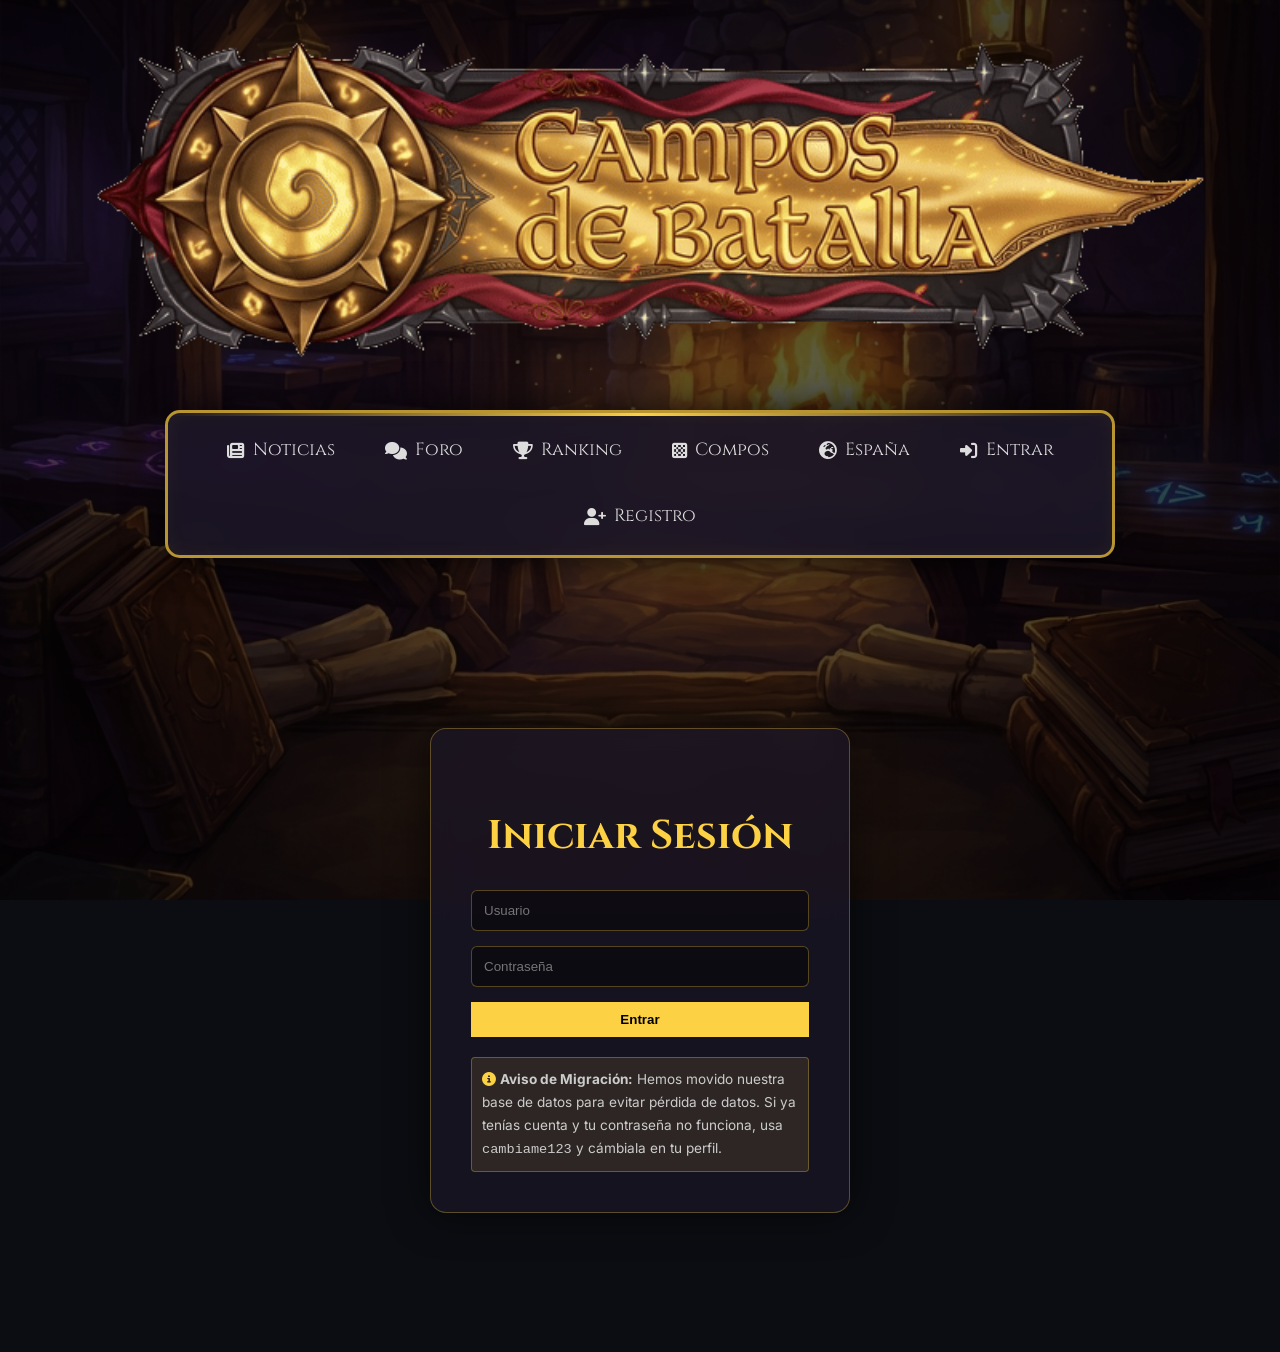
==== commit 3bc06f85: "Add files via upload" ====
--- a/admin.html
+++ b/admin.html
@@ -1,417 +1,420 @@
-<!DOCTYPE html>
-<html lang="es">
-
-<head>
-    <meta charset="UTF-8">
-    <meta name="viewport" content="width=device-width, initial-scale=1.0">
-    <title>Panel Admin | La Taberna</title>
-
-    <!-- Favicons -->
-    <link rel="apple-touch-icon" sizes="180x180" href="/apple-touch-icon.png">
-    <link rel="icon" type="image/png" sizes="32x32" href="/favicon-32x32.png">
-    <link rel="icon" type="image/png" sizes="16x16" href="/favicon-16x16.png">
-    <link rel="manifest" href="/site.webmanifest">
-    <link
-        href="https://fonts.googleapis.com/css2?family=Cinzel:wght@400;700;900&family=Lato:wght@300;400;700&display=swap"
-        rel="stylesheet">
-    <link rel="stylesheet" href="https://cdnjs.cloudflare.com/ajax/libs/font-awesome/6.4.0/css/all.min.css">
-    <link href="https://cdn.quilljs.com/1.3.6/quill.snow.css" rel="stylesheet">
-    <link rel="stylesheet" href="styles.css">
-    <style>
-        .admin-container {
-            width: 100%;
-            max-width: 950px;
-            margin: 0 auto;
-            padding: 20px;
-            color: #eee;
-        }
-
-        .login-box {
-            background: rgba(0, 0, 0, 0.8);
-            padding: 40px;
-            border: 1px solid var(--hs-gold);
-            border-radius: 8px;
-            max-width: 400px;
-            margin: 50px auto;
-            text-align: center;
-        }
-
-        .login-box input {
-            width: 100%;
-            padding: 10px;
-            margin-bottom: 15px;
-            background: #222;
-            border: 1px solid #444;
-            color: #fff;
-        }
-
-        .login-box button {
-            width: 100%;
-            padding: 10px;
-            background: var(--hs-gold);
-            border: none;
-            font-weight: bold;
-            cursor: pointer;
-        }
-
-        .admin-panel {
-            display: none;
-        }
-
-        .tab-content {
-            display: none;
-        }
-
-        .panel-section {
-            background: rgba(255, 255, 255, 0.03);
-            border: 1px solid var(--glass-border);
-            backdrop-filter: blur(10px);
-            padding: 25px;
-            margin-bottom: 25px;
-            border-radius: 12px;
-            box-shadow: 0 4px 15px rgba(0, 0, 0, 0.2);
-        }
-
-        .panel-section h3 {
-            border-bottom: 2px solid var(--hs-gold-dim);
-            padding-bottom: 12px;
-            margin-bottom: 20px;
-            color: var(--hs-gold);
-            font-family: 'Cinzel', serif;
-            letter-spacing: 1px;
-        }
-
-        .form-group {
-            margin-bottom: 15px;
-        }
-
-        .form-group label {
-            display: block;
-            margin-bottom: 8px;
-            color: #ccc;
-            font-size: 0.9rem;
-            font-weight: 500;
-        }
-
-        .form-group input,
-        .form-group textarea,
-        .login-box input {
-            width: 100%;
-            padding: 12px;
-            background: rgba(0, 0, 0, 0.4);
-            border: 1px solid var(--glass-border);
-            border-radius: 6px;
-            color: #fff;
-            transition: all 0.3s;
-        }
-
-        .form-group input:focus,
-        .login-box input:focus {
-            outline: none;
-            border-color: var(--hs-gold);
-            background: rgba(0, 0, 0, 0.6);
-            box-shadow: 0 0 10px rgba(252, 209, 68, 0.2);
-        }
-
-        .btn-action {
-            background: linear-gradient(135deg, #4a6fa5, #355086);
-            border: none;
-            border-radius: 6px;
-            color: #fff;
-            padding: 10px 20px;
-            font-weight: bold;
-            cursor: pointer;
-            transition: all 0.3s;
-            display: inline-flex;
-            align-items: center;
-            gap: 8px;
-        }
-
-        .btn-action:hover {
-            transform: translateY(-2px);
-            box-shadow: 0 5px 15px rgba(0, 0, 0, 0.3);
-            filter: brightness(1.1);
-        }
-
-        .admin-tabs {
-            display: flex;
-            gap: 10px;
-            margin-bottom: 25px;
-            border-bottom: 2px solid rgba(255, 255, 255, 0.05);
-            padding-bottom: 10px;
-        }
-
-        .tab-btn {
-            background: rgba(255, 255, 255, 0.05);
-            border: 1px solid transparent;
-            color: #aaa;
-            padding: 10px 20px;
-            cursor: pointer;
-            border-radius: 8px 8px 0 0;
-            transition: all 0.3s;
-            font-family: 'Cinzel', serif;
-            font-size: 0.9rem;
-        }
-
-        .tab-btn:hover {
-            color: #fff;
-            background: rgba(255, 255, 255, 0.1);
-        }
-
-        .tab-btn.active {
-            background: rgba(252, 209, 68, 0.1);
-            color: var(--hs-gold);
-            border-bottom: 2px solid var(--hs-gold);
-            border-left: 1px solid rgba(252, 209, 68, 0.2);
-            border-right: 1px solid rgba(252, 209, 68, 0.2);
-            border-top: 1px solid rgba(252, 209, 68, 0.2);
-        }
-
-        .user-row {
-            background: rgba(255, 255, 255, 0.03);
-            border: 1px solid rgba(255, 255, 255, 0.05);
-            padding: 15px;
-            margin-bottom: 10px;
-            border-radius: 10px;
-            display: flex;
-            justify-content: space-between;
-            align-items: center;
-            transition: all 0.3s;
-        }
-
-        .user-row:hover {
-            background: rgba(252, 209, 68, 0.05);
-            border-color: rgba(252, 209, 68, 0.2);
-        }
-    </style>
-</head>
-
-<body class="admin-bg-premium">
-    <div class="particles" id="particles"></div>
-    <main class="content-wrapper">
-        <header>
-            <div class="header-banner"></div>
-            <nav id="main-nav" class="main-nav"></nav>
-        </header>
-
-        <div class="admin-container">
-            <!-- Login View -->
-            <div id="login-view" class="login-box">
-                <h2 style="font-family:'Cinzel'; color:var(--hs-gold); margin-bottom:20px;">Iniciar Sesión</h2>
-                <input type="text" id="username" placeholder="Usuario">
-                <input type="password" id="password" placeholder="Contraseña">
-                <button onclick="login()">Entrar</button>
-                <div
-                    style="margin-top:20px; padding:10px; background:rgba(252,209,68,0.1); border:1px solid rgba(252,209,68,0.3); border-radius:4px; font-size:0.85rem; color:#ccc; text-align:left;">
-                    <i class="fa-solid fa-circle-info" style="color:var(--hs-gold);"></i>
-                    <strong>Aviso de Migración:</strong> Hemos movido nuestra base de datos para evitar pérdida de
-                    datos.
-                    Si ya tenías cuenta y tu contraseña no funciona, usa <code>cambiame123</code> y cámbiala en tu
-                    perfil.
-                </div>
-                <p id="login-error" style="color:red; margin-top:10px; display:none;"></p>
-            </div>
-
-            <!-- Admin Panel View -->
-            <div id="admin-panel" class="admin-panel">
-                <div style="display:flex; justify-content:space-between; align-items:center; margin-bottom:20px;">
-                    <h1>Panel de Administración</h1>
-                    <button onclick="logout()"
-                        style="background:#555; color:#fff; border:none; padding:5px 10px;">Salir</button>
-                </div>
-
-                <!-- Tabs -->
-                <div class="admin-tabs" style="margin-bottom: 20px; border-bottom: 1px solid #444;">
-                    <button class="tab-btn active" onclick="switchTab('tab-dashboard')">Dashboard</button>
-                    <button class="tab-btn" onclick="switchTab('tab-news')">Noticias</button>
-                    <button class="tab-btn" onclick="switchTab('tab-forum')">Foro</button>
-                    <button class="tab-btn" onclick="switchTab('tab-players')">Jugadores</button>
-                    <button class="tab-btn" onclick="switchTab('tab-users')">Usuarios</button>
-                    <button class="tab-btn" onclick="switchTab('tab-profile')">Mi Cuenta</button>
-                </div>
-
-                <!-- Tab: Dashboard -->
-                <div id="tab-dashboard" class="tab-content" style="display:block;">
-                    <div
-                        style="display:grid; grid-template-columns: repeat(auto-fit, minmax(200px, 1fr)); gap:20px; margin-bottom:30px;">
-                        <div class="panel-section" style="margin-bottom:0; text-align:center;">
-                            <h4 style="color:var(--hs-gold);">Noticias</h4>
-                            <div id="stat-news" style="font-size:2rem; font-weight:bold;">0</div>
-                        </div>
-                        <div class="panel-section" style="margin-bottom:0; text-align:center;">
-                            <h4 style="color:var(--hs-gold);">Jugadores</h4>
-                            <div id="stat-players" style="font-size:2rem; font-weight:bold;">0</div>
-                        </div>
-                        <div class="panel-section" style="margin-bottom:0; text-align:center;">
-                            <h4 style="color:var(--hs-gold);">Usuarios</h4>
-                            <div id="stat-users" style="font-size:2rem; font-weight:bold;">0</div>
-                        </div>
-                    </div>
-
-                    <div class="panel-section">
-                        <h3>Acciones Rápidas</h3>
-                        <div style="display:flex; gap:10px; flex-wrap:wrap;">
-                            <button class="btn-action" onclick="switchTab('tab-news')"><i class="fa-solid fa-plus"></i>
-                                Nueva Noticia</button>
-                            <button class="btn-action" style="background:#28a745;" onclick="switchTab('tab-players')"><i
-                                    class="fa-solid fa-user-plus"></i> Añadir Jugador</button>
-                            <button class="btn-action" style="background:#6c757d;"
-                                onclick="window.location.href='/forum.html'"><i class="fa-solid fa-comments"></i> Ir al
-                                Foro</button>
-                        </div>
-                    </div>
-                </div>
-
-                <!-- Tab: Foro -->
-                <div id="tab-forum" class="tab-content" style="display:none;">
-                    <div class="panel-section">
-                        <h3>Gestión del Foro</h3>
-                        <p>Lista de todos los temas publicados. Puedes gestionar temas y mensajes.</p>
-                        <div id="admin-forum-list" class="user-list">
-                            <!-- Forum topics will be loaded here -->
-                            <div style="text-align:center; padding:20px;">Cargando foro...</div>
-                        </div>
-                    </div>
-                </div>
-
-                <!-- Tab: Perfil (For Everyone) -->
-                <div id="tab-profile" class="tab-content">
-                    <div class="panel-section">
-                        <h3>Información de Cuenta</h3>
-                        <div class="user-row"
-                            style="background:rgba(252,209,68,0.1); border:1px solid var(--hs-gold); padding:15px; border-radius:8px;">
-                            <div class="user-info" style="font-family:'Cinzel';">
-                                <strong>Usuario:</strong> <span id="profile-username">---</span><br>
-                                <strong>Rango:</strong> <span id="profile-role">---</span><br>
-                                <strong>BattleTag:</strong> <span id="profile-battletag">---</span>
-                            </div>
-                        </div>
-
-                        <div
-                            style="margin-top:20px; background:rgba(252,209,68,0.05); padding:15px; border-radius:8px; border:1px solid rgba(252,209,68,0.2);">
-                            <h4 style="color:var(--hs-gold); margin-bottom:15px;"><i class="fa-solid fa-id-card"></i>
-                                Actualizar BattleTag</h4>
-                            <div class="form-group" style="display:flex; gap:10px; margin-bottom:0;">
-                                <input type="text" id="new-battletag" placeholder="Ej: MiTag#1234" style="flex:1;">
-                                <button class="btn-action" onclick="updateBattleTag()"
-                                    style="white-space:nowrap;">Guardar Tag</button>
-                            </div>
-                            <p id="bt-msg" style="margin-top:10px; font-size:0.85rem;"></p>
-                        </div>
-
-                        <div style="margin-top:30px; border-top:1px solid rgba(252,209,68,0.2); padding-top:20px;">
-                            <h4 style="color:var(--hs-gold); margin-bottom:15px;"><i class="fa-solid fa-lock"></i>
-                                Seguridad: Cambiar Contraseña</h4>
-                            <div id="pass-msg" style="margin-bottom:15px; font-weight:bold;"></div>
-                            <div class="form-group">
-                                <label>Contraseña Actual</label>
-                                <input type="password" id="pass-current" placeholder="Tu contraseña actual">
-                            </div>
-                            <div class="form-group">
-                                <label>Nueva Contraseña</label>
-                                <input type="password" id="pass-new" placeholder="Min. 6 caracteres">
-                            </div>
-                            <div class="form-group">
-                                <label>Confirmar Nueva Contraseña</label>
-                                <input type="password" id="pass-confirm" placeholder="Repite la nueva contraseña">
-                            </div>
-                            <button class="btn-action" onclick="changePassword()">Actualizar Contraseña</button>
-                        </div>
-                    </div>
-                </div>
-
-                <!-- Tab: Jugadores -->
-                <div id="tab-players" class="tab-content">
-                    <div class="panel-section">
-                        <h3>Añadir Jugador al Ranking</h3>
-                        <div class="form-group">
-                            <label>BattleTag (Nombre#1234)</label>
-                            <input type="text" id="player-bt" placeholder="Ej: Kuosito#2154">
-                        </div>
-                        <div class="form-group">
-                            <label>Canal de Twitch (Opcional)</label>
-                            <input type="text" id="player-twitch" placeholder="Ej: kuosito">
-                        </div>
-                        <button class="btn-action" onclick="addPlayer()">Añadir Jugador</button>
-                        <p id="player-msg" style="margin-top:10px;"></p>
-                    </div>
-
-                    <div class="panel-section" style="border-color: #ff6b6b;">
-                        <h3 style="color:#ff6b6b; border-color:#ff6b6b;">Eliminar Jugador</h3>
-                        <div class="form-group">
-                            <label>BattleTag a eliminar</label>
-                            <input type="text" id="del-player-bt" placeholder="Ej: Trolls#1234">
-                        </div>
-                        <button class="btn-action" style="background:#ff4444;" onclick="deletePlayer()">Eliminar
-                            Jugador</button>
-                    </div>
-                </div>
-
-                <!-- Tab: Noticias -->
-                <div id="tab-news" class="tab-content" style="display:none;">
-                    <div class="panel-section" id="news-editor-container">
-                        <h3 id="news-form-title">Publicar Noticia</h3>
-                        <input type="hidden" id="edit-news-id">
-                        <div class="form-group">
-                            <label>Título</label>
-                            <input type="text" id="news-title">
-                        </div>
-                        <div class="form-group">
-                            <label>Contenido</label>
-                            <div style="margin-bottom:8px; display:flex; gap:5px;">
-                                <button class="btn-action" style="padding:4px 8px; font-size:0.75rem;"
-                                    onclick="insertMediaToQuill('img')"><i class="fa-solid fa-image"></i>
-                                    +Imagen</button>
-                                <button class="btn-action" style="padding:4px 8px; font-size:0.75rem;"
-                                    onclick="insertMediaToQuill('yt')"><i class="fa-brands fa-youtube"></i>
-                                    +YouTube</button>
-                                <button class="btn-action"
-                                    style="padding:4px 8px; font-size:0.75rem; background:#9146ff;"
-                                    onclick="insertMediaToQuill('tw')"><i class="fa-brands fa-twitch"></i>
-                                    +Twitch</button>
-                            </div>
-                            <div id="news-editor-quill" style="height: 300px;"></div>
-                        </div>
-                        <div style="display:flex; gap:10px;">
-                            <button class="btn-action" id="btn-post-news" onclick="postNews()">Publicar Noticia</button>
-                            <button class="btn-action" id="btn-cancel-edit" style="background:#555; display:none;"
-                                onclick="cancelNewsEdit()">Cancelar</button>
-                        </div>
-                        <div id="news-comments-section"
-                            style="display:none; margin-top:30px; border-top:1px solid rgba(252,209,68,0.2); padding-top:20px;">
-                            <h4 style="color:var(--hs-gold); margin-bottom:15px;">Gestionar Comentarios</h4>
-                            <div id="news-comments-list"></div>
-                        </div>
-                        <p id="news-msg" style="margin-top:10px;"></p>
-                    </div>
-
-                    <div class="panel-section">
-                        <h3>Gestionar Noticias</h3>
-                        <div id="admin-news-list" style="max-height: 400px; overflow-y: auto;">
-                            <!-- List of news will be injected here -->
-                        </div>
-                    </div>
-                </div>
-
-                <!-- Tab: Usuarios -->
-                <div id="tab-users" class="tab-content" style="display:none;">
-                    <div class="panel-section">
-                        <h3>Gestión de Usuarios</h3>
-                        <button class="btn-action" onclick="loadUsers()">Recargar Lista</button>
-                        <div id="users-list" style="margin-top:20px; max-height: 400px; overflow-y: auto;">
-                            <!-- Users injected here -->
-                        </div>
-                    </div>
-                </div>
-
-            </div>
-        </div>
-
-    </main>
-    <script src="https://cdn.quilljs.com/1.3.6/quill.js"></script>
-    <script src="js/utils.js"></script>
-    <script src="js/nav.js"></script>
-    <script src="js/admin.js"></script>
-</body>
-
+<!DOCTYPE html>
+<html lang="es">
+
+<head>
+    <meta charset="UTF-8">
+    <meta name="viewport" content="width=device-width, initial-scale=1.0">
+    <title>Panel Admin | La Taberna</title>
+
+    <!-- Favicons -->
+    <link rel="apple-touch-icon" sizes="180x180" href="/apple-touch-icon.png">
+    <link rel="icon" type="image/png" sizes="32x32" href="/favicon-32x32.png">
+    <link rel="icon" type="image/png" sizes="16x16" href="/favicon-16x16.png">
+    <link rel="manifest" href="/site.webmanifest">
+    <link
+        href="https://fonts.googleapis.com/css2?family=Cinzel:wght@400;700;900&family=Lato:wght@300;400;700&display=swap"
+        rel="stylesheet">
+    <link rel="stylesheet" href="https://cdnjs.cloudflare.com/ajax/libs/font-awesome/6.4.0/css/all.min.css">
+    <link href="https://cdn.quilljs.com/1.3.6/quill.snow.css" rel="stylesheet">
+    <link rel="stylesheet" href="styles.css">
+    <style>
+        .admin-container {
+            width: 100%;
+            max-width: 950px;
+            margin: 0 auto;
+            padding: 20px;
+            color: #eee;
+        }
+
+        .login-box {
+            background: rgba(27, 22, 38, 0.75) !important;
+            backdrop-filter: blur(12px) !important;
+            -webkit-backdrop-filter: blur(12px) !important;
+            padding: 40px;
+            border: 1px solid var(--glass-border) !important;
+            border-radius: 16px !important;
+            max-width: 420px;
+            margin: 80px auto;
+            text-align: center;
+            box-shadow: 0 0 40px rgba(0, 0, 0, 0.6);
+        }
+
+        .login-box input {
+            width: 100%;
+            padding: 10px;
+            margin-bottom: 15px;
+            background: #222;
+            border: 1px solid #444;
+            color: #fff;
+        }
+
+        .login-box button {
+            width: 100%;
+            padding: 10px;
+            background: var(--hs-gold);
+            border: none;
+            font-weight: bold;
+            cursor: pointer;
+        }
+
+        .admin-panel {
+            display: none;
+        }
+
+        .tab-content {
+            display: none;
+        }
+
+        .panel-section {
+            background: rgba(255, 255, 255, 0.03);
+            border: 1px solid var(--glass-border);
+            backdrop-filter: blur(10px);
+            padding: 25px;
+            margin-bottom: 25px;
+            border-radius: 12px;
+            box-shadow: 0 4px 15px rgba(0, 0, 0, 0.2);
+        }
+
+        .panel-section h3 {
+            border-bottom: 2px solid var(--hs-gold-dim);
+            padding-bottom: 12px;
+            margin-bottom: 20px;
+            color: var(--hs-gold);
+            font-family: 'Cinzel', serif;
+            letter-spacing: 1px;
+        }
+
+        .form-group {
+            margin-bottom: 15px;
+        }
+
+        .form-group label {
+            display: block;
+            margin-bottom: 8px;
+            color: #ccc;
+            font-size: 0.9rem;
+            font-weight: 500;
+        }
+
+        .form-group input,
+        .form-group textarea,
+        .login-box input {
+            width: 100%;
+            padding: 12px;
+            background: rgba(0, 0, 0, 0.4);
+            border: 1px solid var(--glass-border);
+            border-radius: 6px;
+            color: #fff;
+            transition: all 0.3s;
+        }
+
+        .form-group input:focus,
+        .login-box input:focus {
+            outline: none;
+            border-color: var(--hs-gold);
+            background: rgba(0, 0, 0, 0.6);
+            box-shadow: 0 0 10px rgba(252, 209, 68, 0.2);
+        }
+
+        .btn-action {
+            background: linear-gradient(135deg, #4a6fa5, #355086);
+            border: none;
+            border-radius: 6px;
+            color: #fff;
+            padding: 10px 20px;
+            font-weight: bold;
+            cursor: pointer;
+            transition: all 0.3s;
+            display: inline-flex;
+            align-items: center;
+            gap: 8px;
+        }
+
+        .btn-action:hover {
+            transform: translateY(-2px);
+            box-shadow: 0 5px 15px rgba(0, 0, 0, 0.3);
+            filter: brightness(1.1);
+        }
+
+        .admin-tabs {
+            display: flex;
+            gap: 10px;
+            margin-bottom: 25px;
+            border-bottom: 2px solid rgba(255, 255, 255, 0.05);
+            padding-bottom: 10px;
+        }
+
+        .tab-btn {
+            background: rgba(255, 255, 255, 0.05);
+            border: 1px solid transparent;
+            color: #aaa;
+            padding: 10px 20px;
+            cursor: pointer;
+            border-radius: 8px 8px 0 0;
+            transition: all 0.3s;
+            font-family: 'Cinzel', serif;
+            font-size: 0.9rem;
+        }
+
+        .tab-btn:hover {
+            color: #fff;
+            background: rgba(255, 255, 255, 0.1);
+        }
+
+        .tab-btn.active {
+            background: rgba(252, 209, 68, 0.1);
+            color: var(--hs-gold);
+            border-bottom: 2px solid var(--hs-gold);
+            border-left: 1px solid rgba(252, 209, 68, 0.2);
+            border-right: 1px solid rgba(252, 209, 68, 0.2);
+            border-top: 1px solid rgba(252, 209, 68, 0.2);
+        }
+
+        .user-row {
+            background: rgba(255, 255, 255, 0.03);
+            border: 1px solid rgba(255, 255, 255, 0.05);
+            padding: 15px;
+            margin-bottom: 10px;
+            border-radius: 10px;
+            display: flex;
+            justify-content: space-between;
+            align-items: center;
+            transition: all 0.3s;
+        }
+
+        .user-row:hover {
+            background: rgba(252, 209, 68, 0.05);
+            border-color: rgba(252, 209, 68, 0.2);
+        }
+    </style>
+</head>
+
+<body>
+    <div class="particles" id="particles"></div>
+    <main class="content-wrapper">
+        <header>
+            <div class="header-banner"></div>
+            <nav id="main-nav" class="main-nav"></nav>
+        </header>
+
+        <div class="admin-container">
+            <!-- Login View -->
+            <div id="login-view" class="login-box">
+                <h2 style="font-family:'Cinzel'; color:var(--hs-gold); margin-bottom:20px;">Iniciar Sesión</h2>
+                <input type="text" id="username" placeholder="Usuario">
+                <input type="password" id="password" placeholder="Contraseña">
+                <button onclick="login()">Entrar</button>
+                <div
+                    style="margin-top:20px; padding:10px; background:rgba(252,209,68,0.1); border:1px solid rgba(252,209,68,0.3); border-radius:4px; font-size:0.85rem; color:#ccc; text-align:left;">
+                    <i class="fa-solid fa-circle-info" style="color:var(--hs-gold);"></i>
+                    <strong>Aviso de Migración:</strong> Hemos movido nuestra base de datos para evitar pérdida de
+                    datos.
+                    Si ya tenías cuenta y tu contraseña no funciona, usa <code>cambiame123</code> y cámbiala en tu
+                    perfil.
+                </div>
+                <p id="login-error" style="color:red; margin-top:10px; display:none;"></p>
+            </div>
+
+            <!-- Admin Panel View -->
+            <div id="admin-panel" class="admin-panel">
+                <div style="display:flex; justify-content:space-between; align-items:center; margin-bottom:20px;">
+                    <h1>Panel de Administración</h1>
+                    <button onclick="logout()"
+                        style="background:#555; color:#fff; border:none; padding:5px 10px;">Salir</button>
+                </div>
+
+                <!-- Tabs -->
+                <div class="admin-tabs" style="margin-bottom: 20px; border-bottom: 1px solid #444;">
+                    <button class="tab-btn active" onclick="switchTab('tab-dashboard')">Dashboard</button>
+                    <button class="tab-btn" onclick="switchTab('tab-news')">Noticias</button>
+                    <button class="tab-btn" onclick="switchTab('tab-forum')">Foro</button>
+                    <button class="tab-btn" onclick="switchTab('tab-players')">Jugadores</button>
+                    <button class="tab-btn" onclick="switchTab('tab-users')">Usuarios</button>
+                    <button class="tab-btn" onclick="switchTab('tab-profile')">Mi Cuenta</button>
+                </div>
+
+                <!-- Tab: Dashboard -->
+                <div id="tab-dashboard" class="tab-content" style="display:block;">
+                    <div
+                        style="display:grid; grid-template-columns: repeat(auto-fit, minmax(200px, 1fr)); gap:20px; margin-bottom:30px;">
+                        <div class="panel-section" style="margin-bottom:0; text-align:center;">
+                            <h4 style="color:var(--hs-gold);">Noticias</h4>
+                            <div id="stat-news" style="font-size:2rem; font-weight:bold;">0</div>
+                        </div>
+                        <div class="panel-section" style="margin-bottom:0; text-align:center;">
+                            <h4 style="color:var(--hs-gold);">Jugadores</h4>
+                            <div id="stat-players" style="font-size:2rem; font-weight:bold;">0</div>
+                        </div>
+                        <div class="panel-section" style="margin-bottom:0; text-align:center;">
+                            <h4 style="color:var(--hs-gold);">Usuarios</h4>
+                            <div id="stat-users" style="font-size:2rem; font-weight:bold;">0</div>
+                        </div>
+                    </div>
+
+                    <div class="panel-section">
+                        <h3>Acciones Rápidas</h3>
+                        <div style="display:flex; gap:10px; flex-wrap:wrap;">
+                            <button class="btn-action" onclick="switchTab('tab-news')"><i class="fa-solid fa-plus"></i>
+                                Nueva Noticia</button>
+                            <button class="btn-action" style="background:#28a745;" onclick="switchTab('tab-players')"><i
+                                    class="fa-solid fa-user-plus"></i> Añadir Jugador</button>
+                            <button class="btn-action" style="background:#6c757d;"
+                                onclick="window.location.href='/forum.html'"><i class="fa-solid fa-comments"></i> Ir al
+                                Foro</button>
+                        </div>
+                    </div>
+                </div>
+
+                <!-- Tab: Foro -->
+                <div id="tab-forum" class="tab-content" style="display:none;">
+                    <div class="panel-section">
+                        <h3>Gestión del Foro</h3>
+                        <p>Lista de todos los temas publicados. Puedes gestionar temas y mensajes.</p>
+                        <div id="admin-forum-list" class="user-list">
+                            <!-- Forum topics will be loaded here -->
+                            <div style="text-align:center; padding:20px;">Cargando foro...</div>
+                        </div>
+                    </div>
+                </div>
+
+                <!-- Tab: Perfil (For Everyone) -->
+                <div id="tab-profile" class="tab-content">
+                    <div class="panel-section">
+                        <h3>Información de Cuenta</h3>
+                        <div class="user-row"
+                            style="background:rgba(252,209,68,0.1); border:1px solid var(--hs-gold); padding:15px; border-radius:8px;">
+                            <div class="user-info" style="font-family:'Cinzel';">
+                                <strong>Usuario:</strong> <span id="profile-username">---</span><br>
+                                <strong>Rango:</strong> <span id="profile-role">---</span><br>
+                                <strong>BattleTag:</strong> <span id="profile-battletag">---</span>
+                            </div>
+                        </div>
+
+                        <div
+                            style="margin-top:20px; background:rgba(252,209,68,0.05); padding:15px; border-radius:8px; border:1px solid rgba(252,209,68,0.2);">
+                            <h4 style="color:var(--hs-gold); margin-bottom:15px;"><i class="fa-solid fa-id-card"></i>
+                                Actualizar BattleTag</h4>
+                            <div class="form-group" style="display:flex; gap:10px; margin-bottom:0;">
+                                <input type="text" id="new-battletag" placeholder="Ej: MiTag#1234" style="flex:1;">
+                                <button class="btn-action" onclick="updateBattleTag()"
+                                    style="white-space:nowrap;">Guardar Tag</button>
+                            </div>
+                            <p id="bt-msg" style="margin-top:10px; font-size:0.85rem;"></p>
+                        </div>
+
+                        <div style="margin-top:30px; border-top:1px solid rgba(252,209,68,0.2); padding-top:20px;">
+                            <h4 style="color:var(--hs-gold); margin-bottom:15px;"><i class="fa-solid fa-lock"></i>
+                                Seguridad: Cambiar Contraseña</h4>
+                            <div id="pass-msg" style="margin-bottom:15px; font-weight:bold;"></div>
+                            <div class="form-group">
+                                <label>Contraseña Actual</label>
+                                <input type="password" id="pass-current" placeholder="Tu contraseña actual">
+                            </div>
+                            <div class="form-group">
+                                <label>Nueva Contraseña</label>
+                                <input type="password" id="pass-new" placeholder="Min. 6 caracteres">
+                            </div>
+                            <div class="form-group">
+                                <label>Confirmar Nueva Contraseña</label>
+                                <input type="password" id="pass-confirm" placeholder="Repite la nueva contraseña">
+                            </div>
+                            <button class="btn-action" onclick="changePassword()">Actualizar Contraseña</button>
+                        </div>
+                    </div>
+                </div>
+
+                <!-- Tab: Jugadores -->
+                <div id="tab-players" class="tab-content">
+                    <div class="panel-section">
+                        <h3>Añadir Jugador al Ranking</h3>
+                        <div class="form-group">
+                            <label>BattleTag (Nombre#1234)</label>
+                            <input type="text" id="player-bt" placeholder="Ej: Kuosito#2154">
+                        </div>
+                        <div class="form-group">
+                            <label>Canal de Twitch (Opcional)</label>
+                            <input type="text" id="player-twitch" placeholder="Ej: kuosito">
+                        </div>
+                        <button class="btn-action" onclick="addPlayer()">Añadir Jugador</button>
+                        <p id="player-msg" style="margin-top:10px;"></p>
+                    </div>
+
+                    <div class="panel-section" style="border-color: #ff6b6b;">
+                        <h3 style="color:#ff6b6b; border-color:#ff6b6b;">Eliminar Jugador</h3>
+                        <div class="form-group">
+                            <label>BattleTag a eliminar</label>
+                            <input type="text" id="del-player-bt" placeholder="Ej: Trolls#1234">
+                        </div>
+                        <button class="btn-action" style="background:#ff4444;" onclick="deletePlayer()">Eliminar
+                            Jugador</button>
+                    </div>
+                </div>
+
+                <!-- Tab: Noticias -->
+                <div id="tab-news" class="tab-content" style="display:none;">
+                    <div class="panel-section" id="news-editor-container">
+                        <h3 id="news-form-title">Publicar Noticia</h3>
+                        <input type="hidden" id="edit-news-id">
+                        <div class="form-group">
+                            <label>Título</label>
+                            <input type="text" id="news-title">
+                        </div>
+                        <div class="form-group">
+                            <label>Contenido</label>
+                            <div style="margin-bottom:8px; display:flex; gap:5px;">
+                                <button class="btn-action" style="padding:4px 8px; font-size:0.75rem;"
+                                    onclick="insertMediaToQuill('img')"><i class="fa-solid fa-image"></i>
+                                    +Imagen</button>
+                                <button class="btn-action" style="padding:4px 8px; font-size:0.75rem;"
+                                    onclick="insertMediaToQuill('yt')"><i class="fa-brands fa-youtube"></i>
+                                    +YouTube</button>
+                                <button class="btn-action"
+                                    style="padding:4px 8px; font-size:0.75rem; background:#9146ff;"
+                                    onclick="insertMediaToQuill('tw')"><i class="fa-brands fa-twitch"></i>
+                                    +Twitch</button>
+                            </div>
+                            <div id="news-editor-quill" style="height: 300px;"></div>
+                        </div>
+                        <div style="display:flex; gap:10px;">
+                            <button class="btn-action" id="btn-post-news" onclick="postNews()">Publicar Noticia</button>
+                            <button class="btn-action" id="btn-cancel-edit" style="background:#555; display:none;"
+                                onclick="cancelNewsEdit()">Cancelar</button>
+                        </div>
+                        <div id="news-comments-section"
+                            style="display:none; margin-top:30px; border-top:1px solid rgba(252,209,68,0.2); padding-top:20px;">
+                            <h4 style="color:var(--hs-gold); margin-bottom:15px;">Gestionar Comentarios</h4>
+                            <div id="news-comments-list"></div>
+                        </div>
+                        <p id="news-msg" style="margin-top:10px;"></p>
+                    </div>
+
+                    <div class="panel-section">
+                        <h3>Gestionar Noticias</h3>
+                        <div id="admin-news-list" style="max-height: 400px; overflow-y: auto;">
+                            <!-- List of news will be injected here -->
+                        </div>
+                    </div>
+                </div>
+
+                <!-- Tab: Usuarios -->
+                <div id="tab-users" class="tab-content" style="display:none;">
+                    <div class="panel-section">
+                        <h3>Gestión de Usuarios</h3>
+                        <button class="btn-action" onclick="loadUsers()">Recargar Lista</button>
+                        <div id="users-list" style="margin-top:20px; max-height: 400px; overflow-y: auto;">
+                            <!-- Users injected here -->
+                        </div>
+                    </div>
+                </div>
+
+            </div>
+        </div>
+
+    </main>
+    <script src="https://cdn.quilljs.com/1.3.6/quill.js"></script>
+    <script src="js/utils.js"></script>
+    <script src="js/nav.js"></script>
+    <script src="js/admin.js"></script>
+</body>
+
 </html>
--- a/styles.css
+++ b/styles.css
@@ -657,13 +657,13 @@
 }
 
 /* Sincronización Estricta (PX para evitar variaciones) */
-.col-rank-es {
+.col-rank-latam {
     width: 60px !important;
     min-width: 60px !important;
     text-align: center !important;
 }
 
-.col-rank-eu {
+.col-rank-us {
     width: 70px !important;
     min-width: 70px !important;
     text-align: center !important;
@@ -724,7 +724,21 @@
 .name-container {
     display: flex;
     align-items: center;
-    gap: 4px;
+    gap: 12px;
+    flex-wrap: wrap;
+}
+
+.name-main {
+    display: flex;
+    align-items: center;
+    gap: 6px;
+}
+
+.badges-wrapper {
+    display: flex;
+    gap: 6px;
+    flex-wrap: wrap;
+    align-items: center;
 }
 
 .player-name {
@@ -1647,8 +1661,12 @@
         padding: 10px;
     }
 
-    .col-rank-es {
+    .col-rank-latam {
         font-size: 1.1rem;
+    }
+
+    .col-rank-us {
+        font-size: 1rem;
     }
 
     .player-avatar {
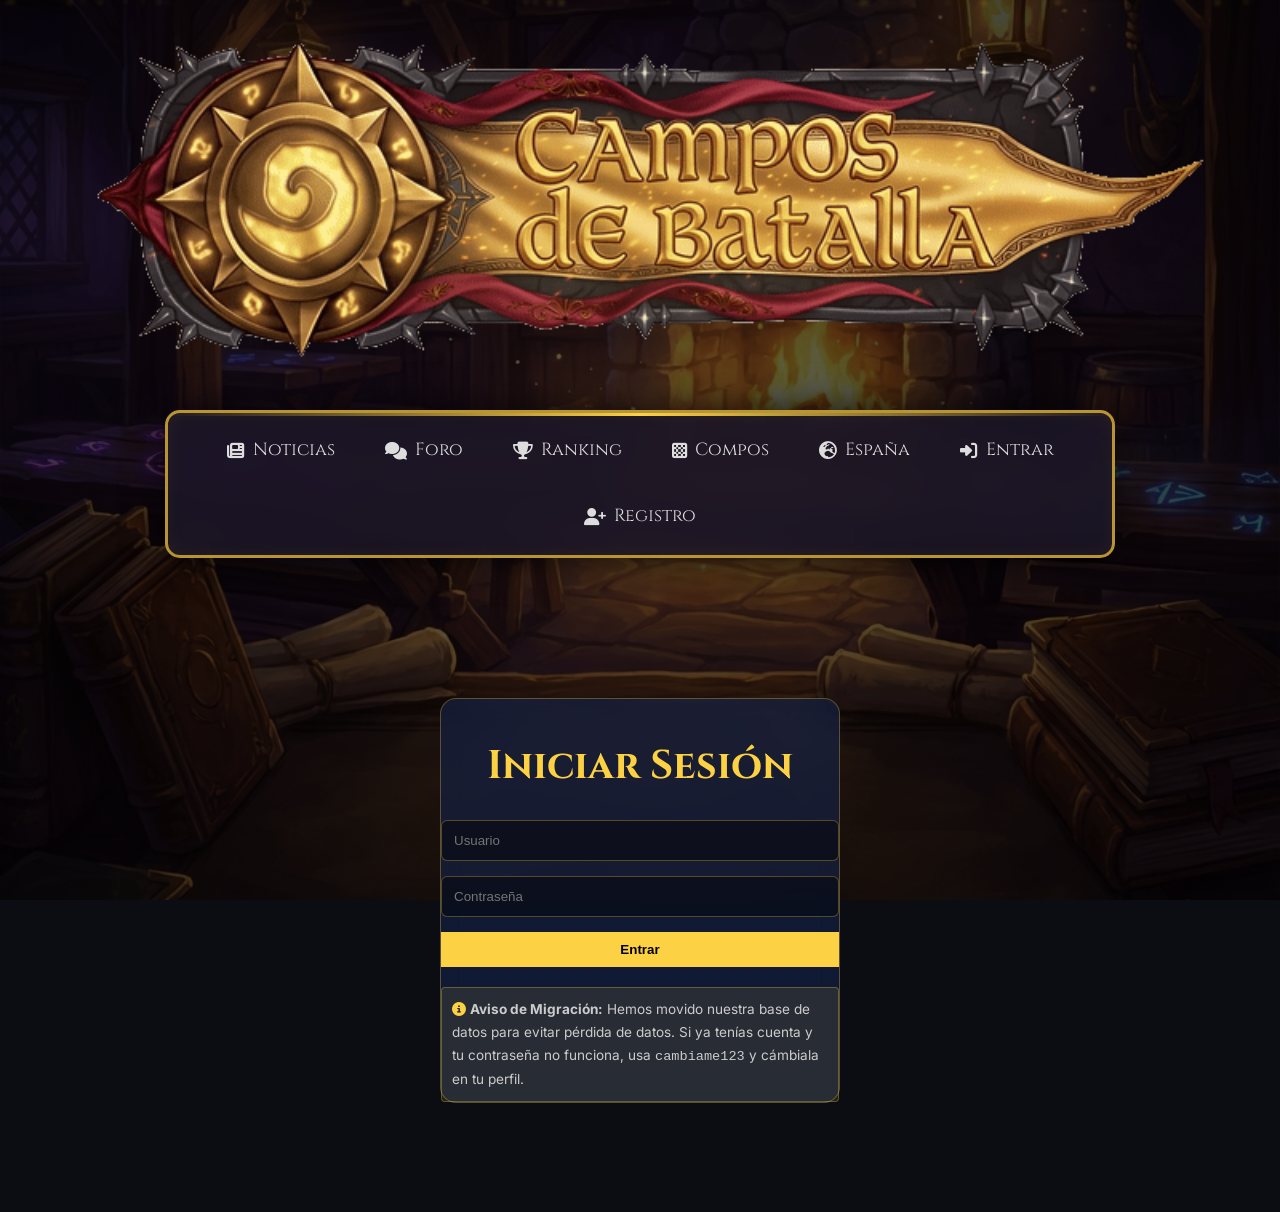
==== commit 7780181f: "Add files via upload" ====
--- a/admin.html
+++ b/admin.html
@@ -27,16 +27,14 @@
         }
 
         .login-box {
-            background: rgba(27, 22, 38, 0.75) !important;
+            background: rgba(20, 35, 75, 0.6) !important;
             backdrop-filter: blur(12px) !important;
             -webkit-backdrop-filter: blur(12px) !important;
-            padding: 40px;
             border: 1px solid var(--glass-border) !important;
             border-radius: 16px !important;
-            max-width: 420px;
-            margin: 80px auto;
+            max-width: 400px;
+            margin: 50px auto;
             text-align: center;
-            box-shadow: 0 0 40px rgba(0, 0, 0, 0.6);
         }
 
         .login-box input {
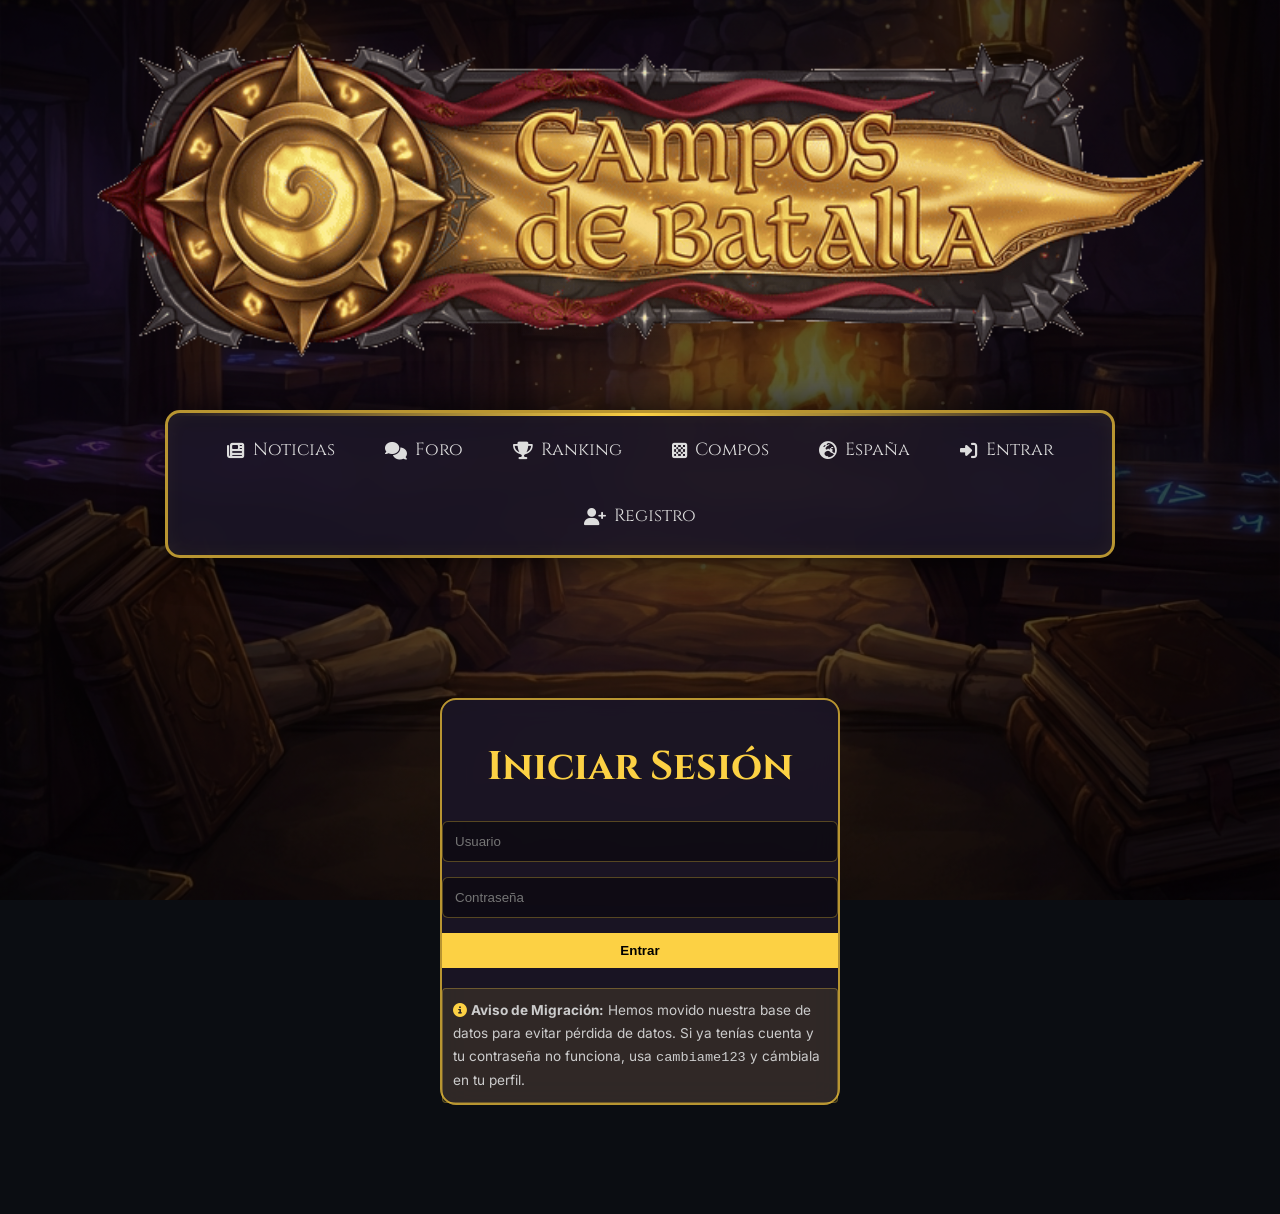
==== commit c997c107: "Add files via upload" ====
--- a/admin.html
+++ b/admin.html
@@ -27,10 +27,10 @@
         }
 
         .login-box {
-            background: rgba(20, 35, 75, 0.6) !important;
-            backdrop-filter: blur(12px) !important;
-            -webkit-backdrop-filter: blur(12px) !important;
-            border: 1px solid var(--glass-border) !important;
+            background: rgba(27, 22, 38, 0.9) !important;
+            backdrop-filter: blur(15px) !important;
+            -webkit-backdrop-filter: blur(15px) !important;
+            border: 2px solid var(--hs-gold-dim) !important;
             border-radius: 16px !important;
             max-width: 400px;
             margin: 50px auto;
